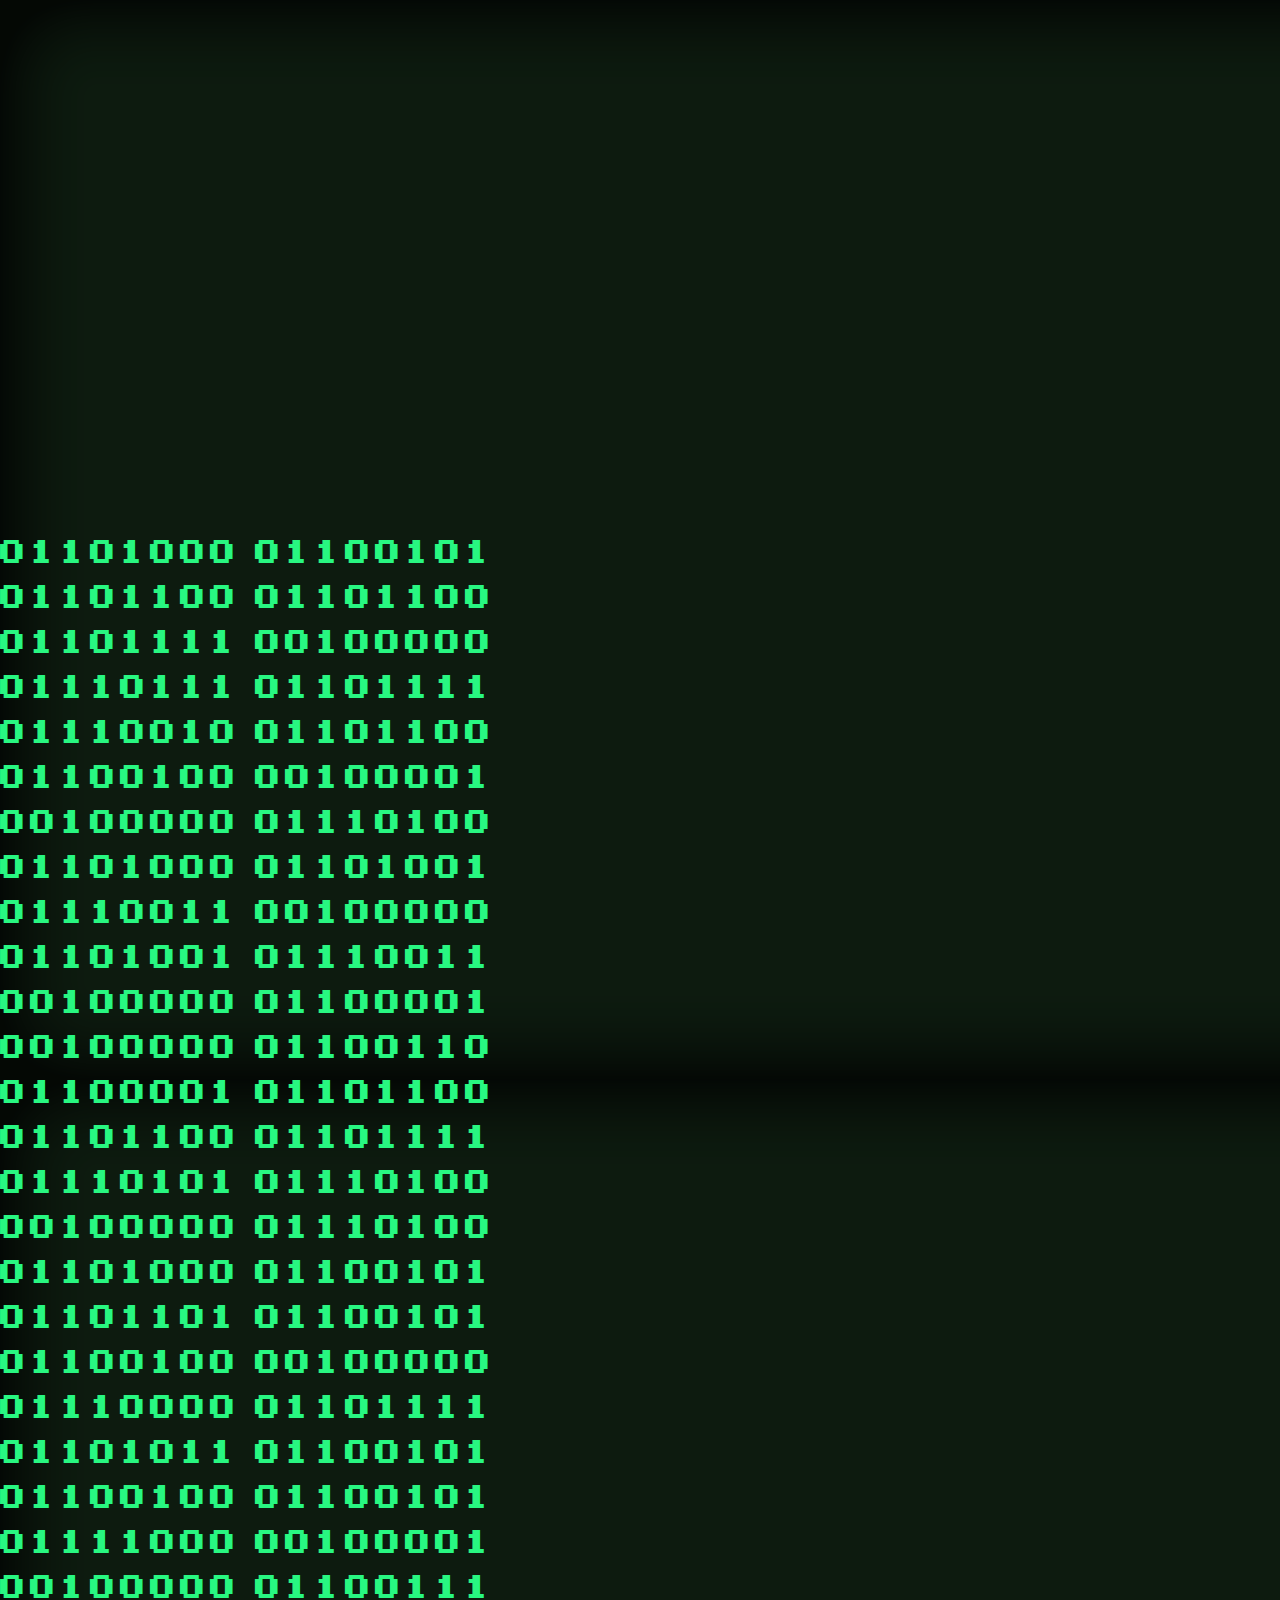
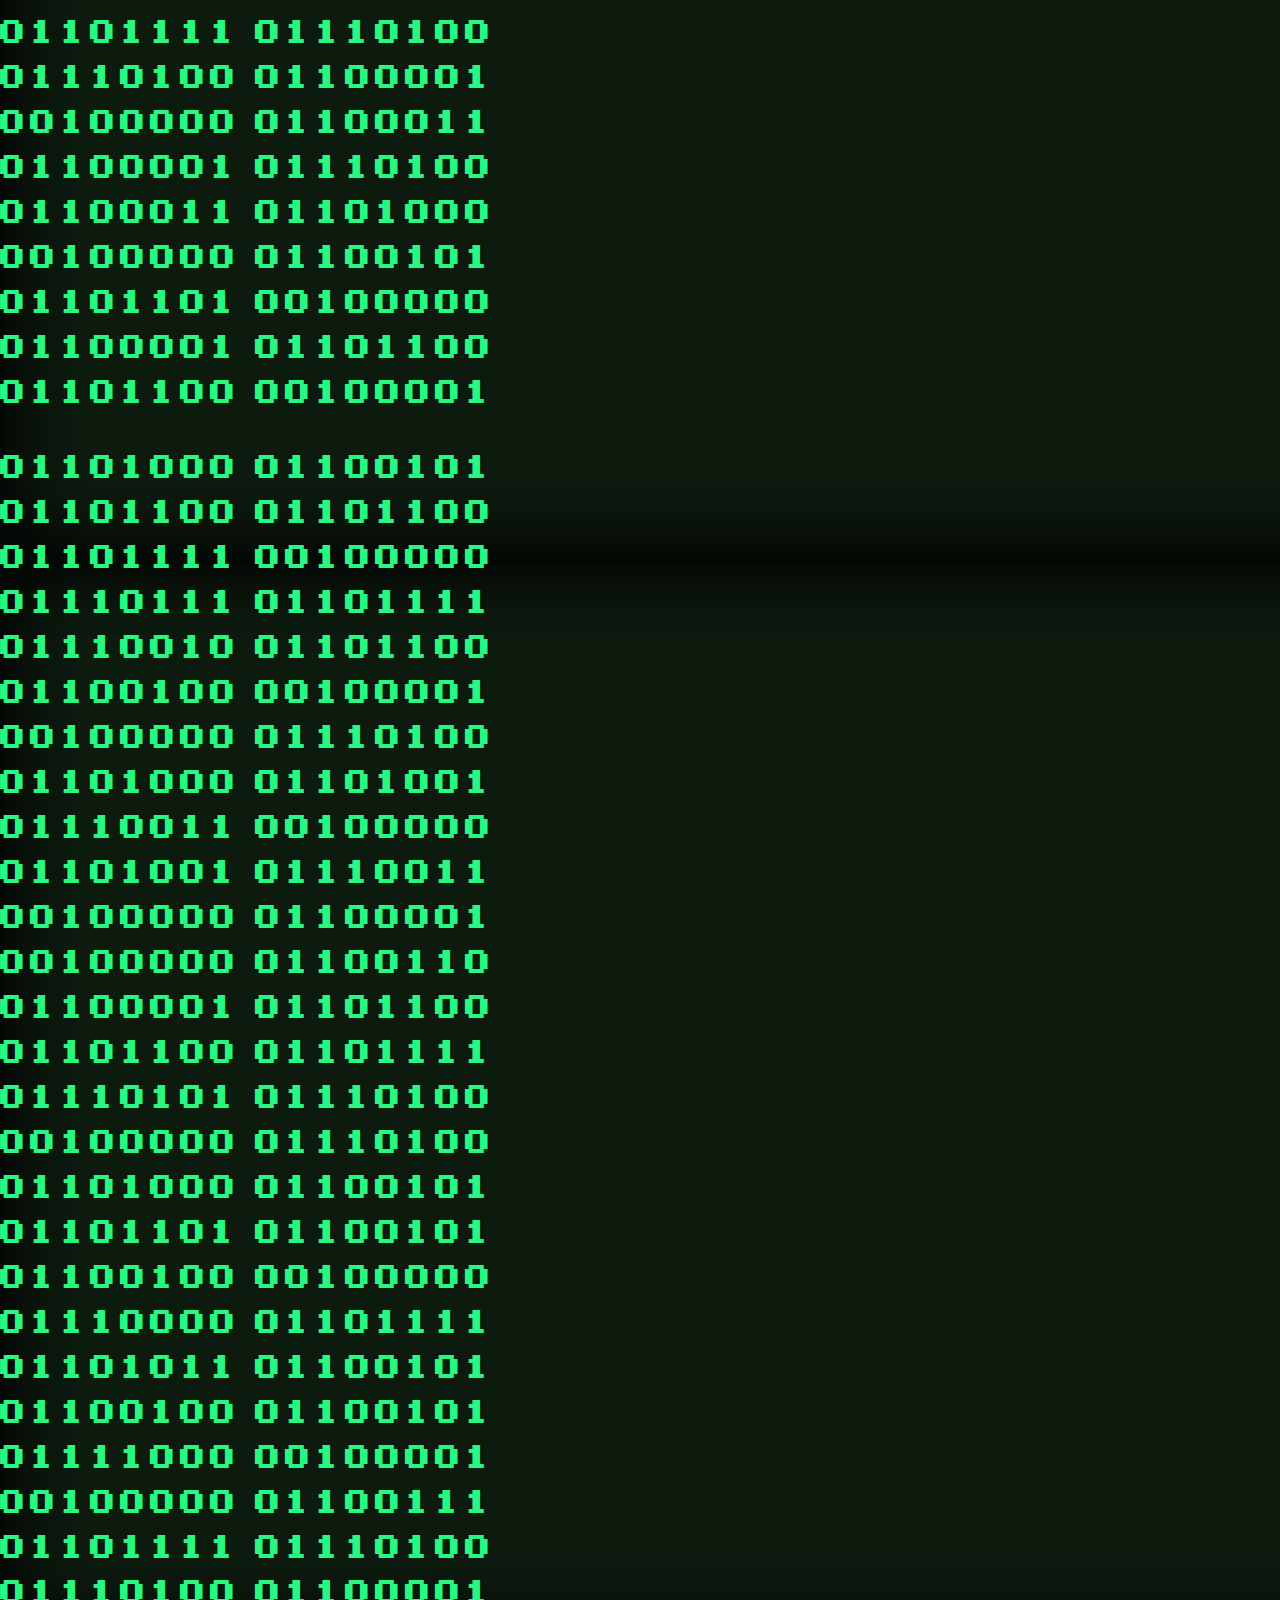
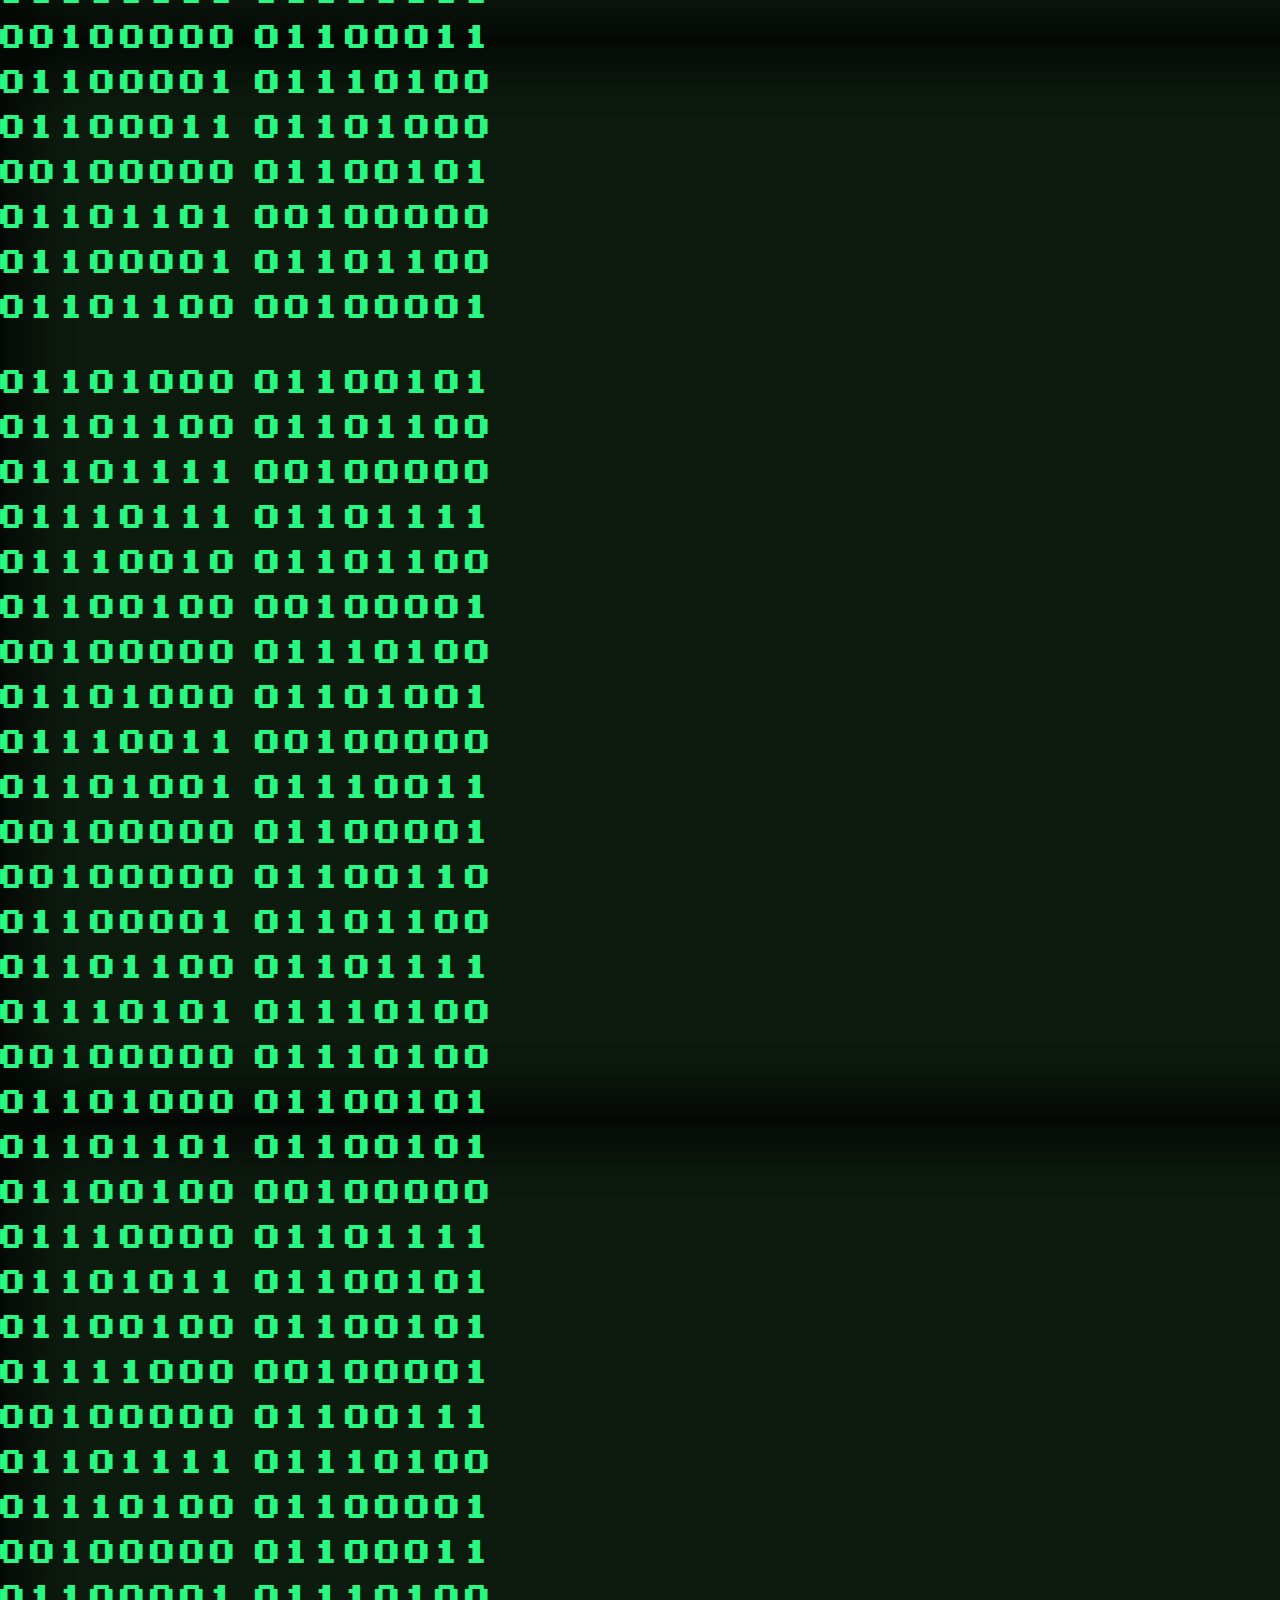
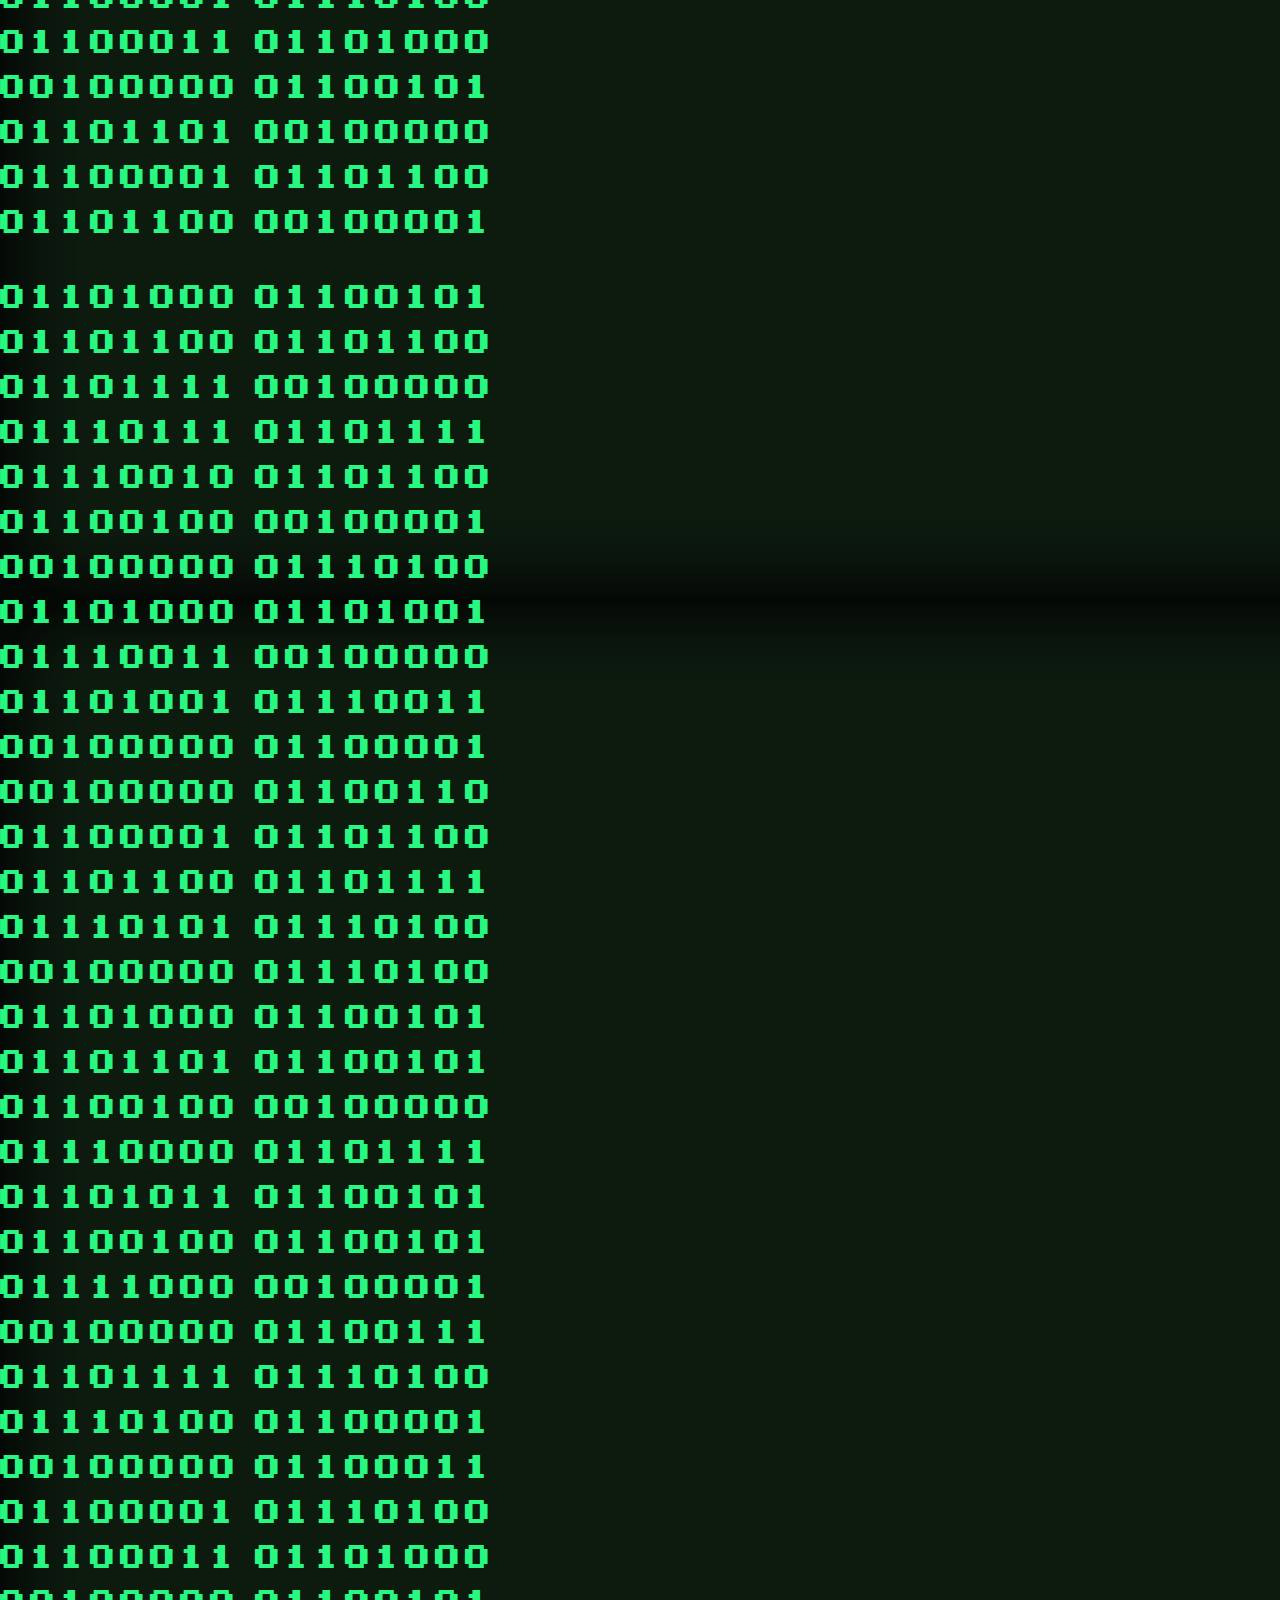
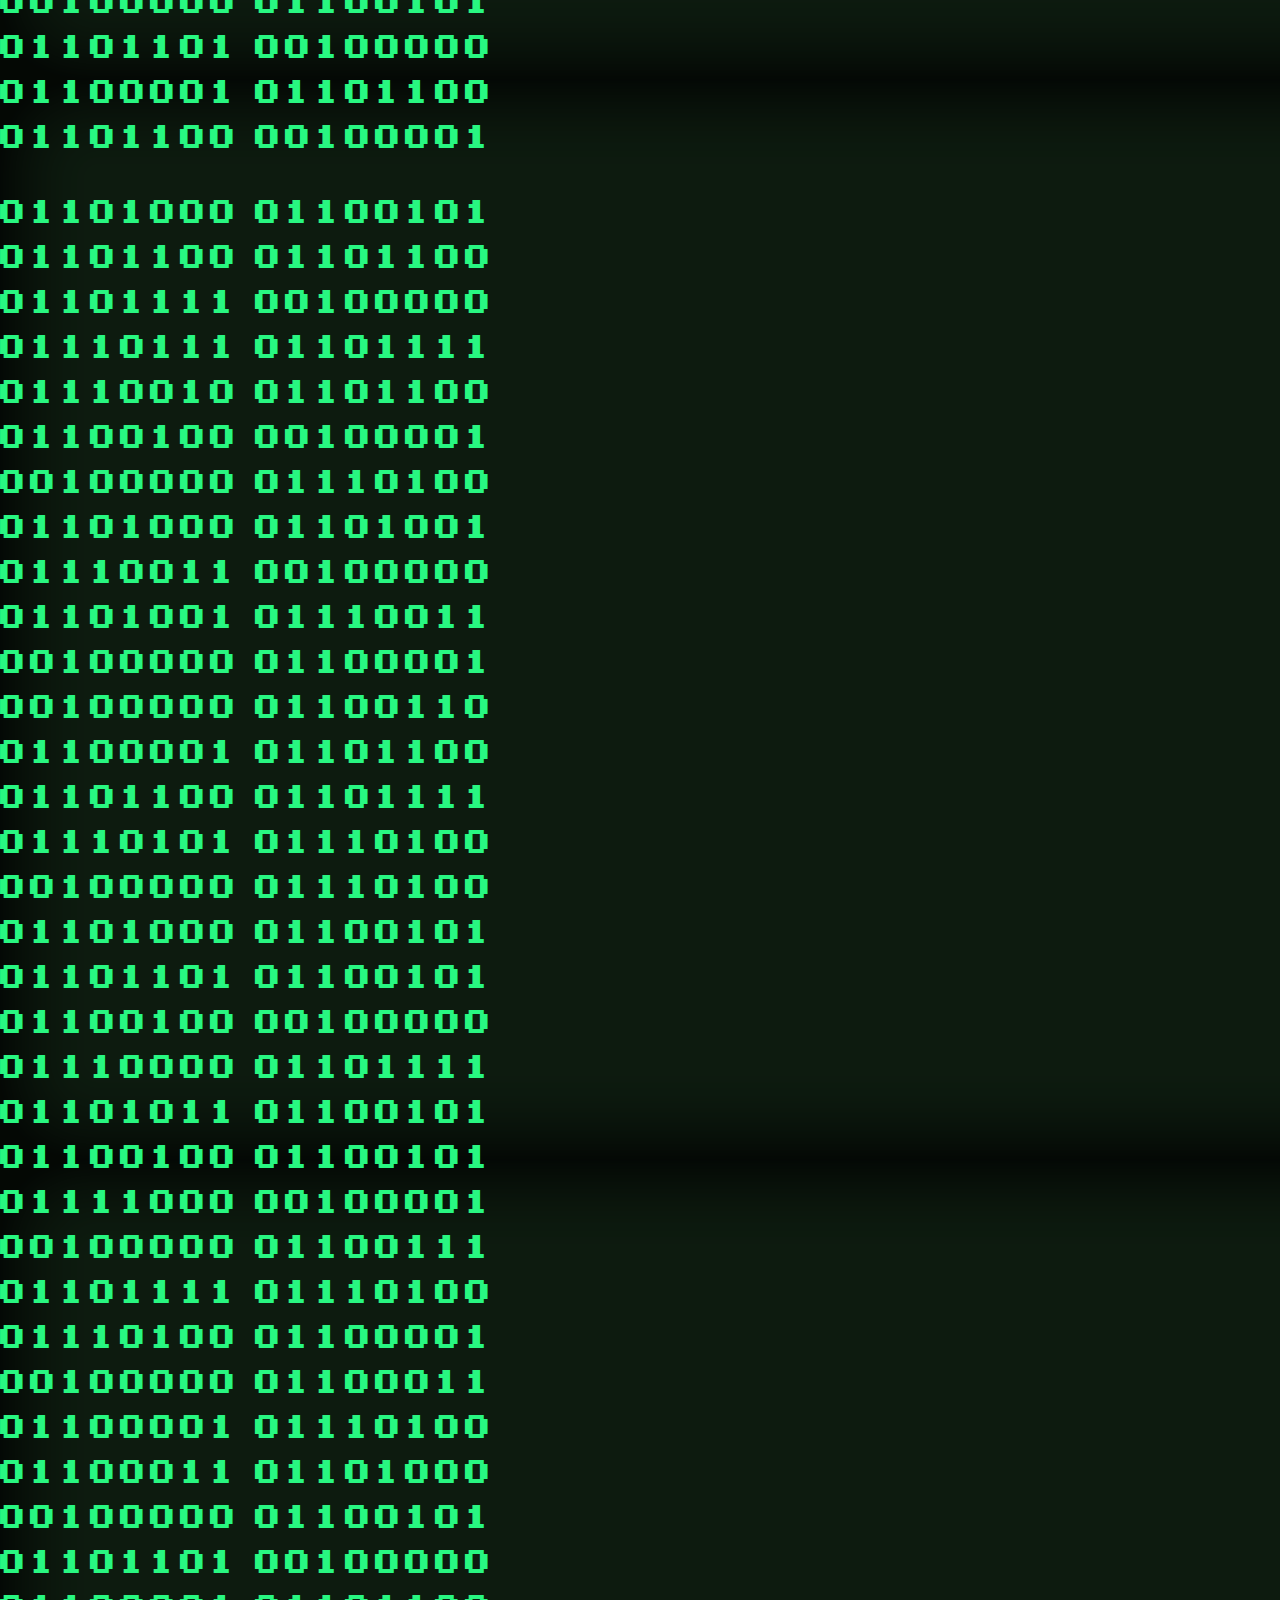
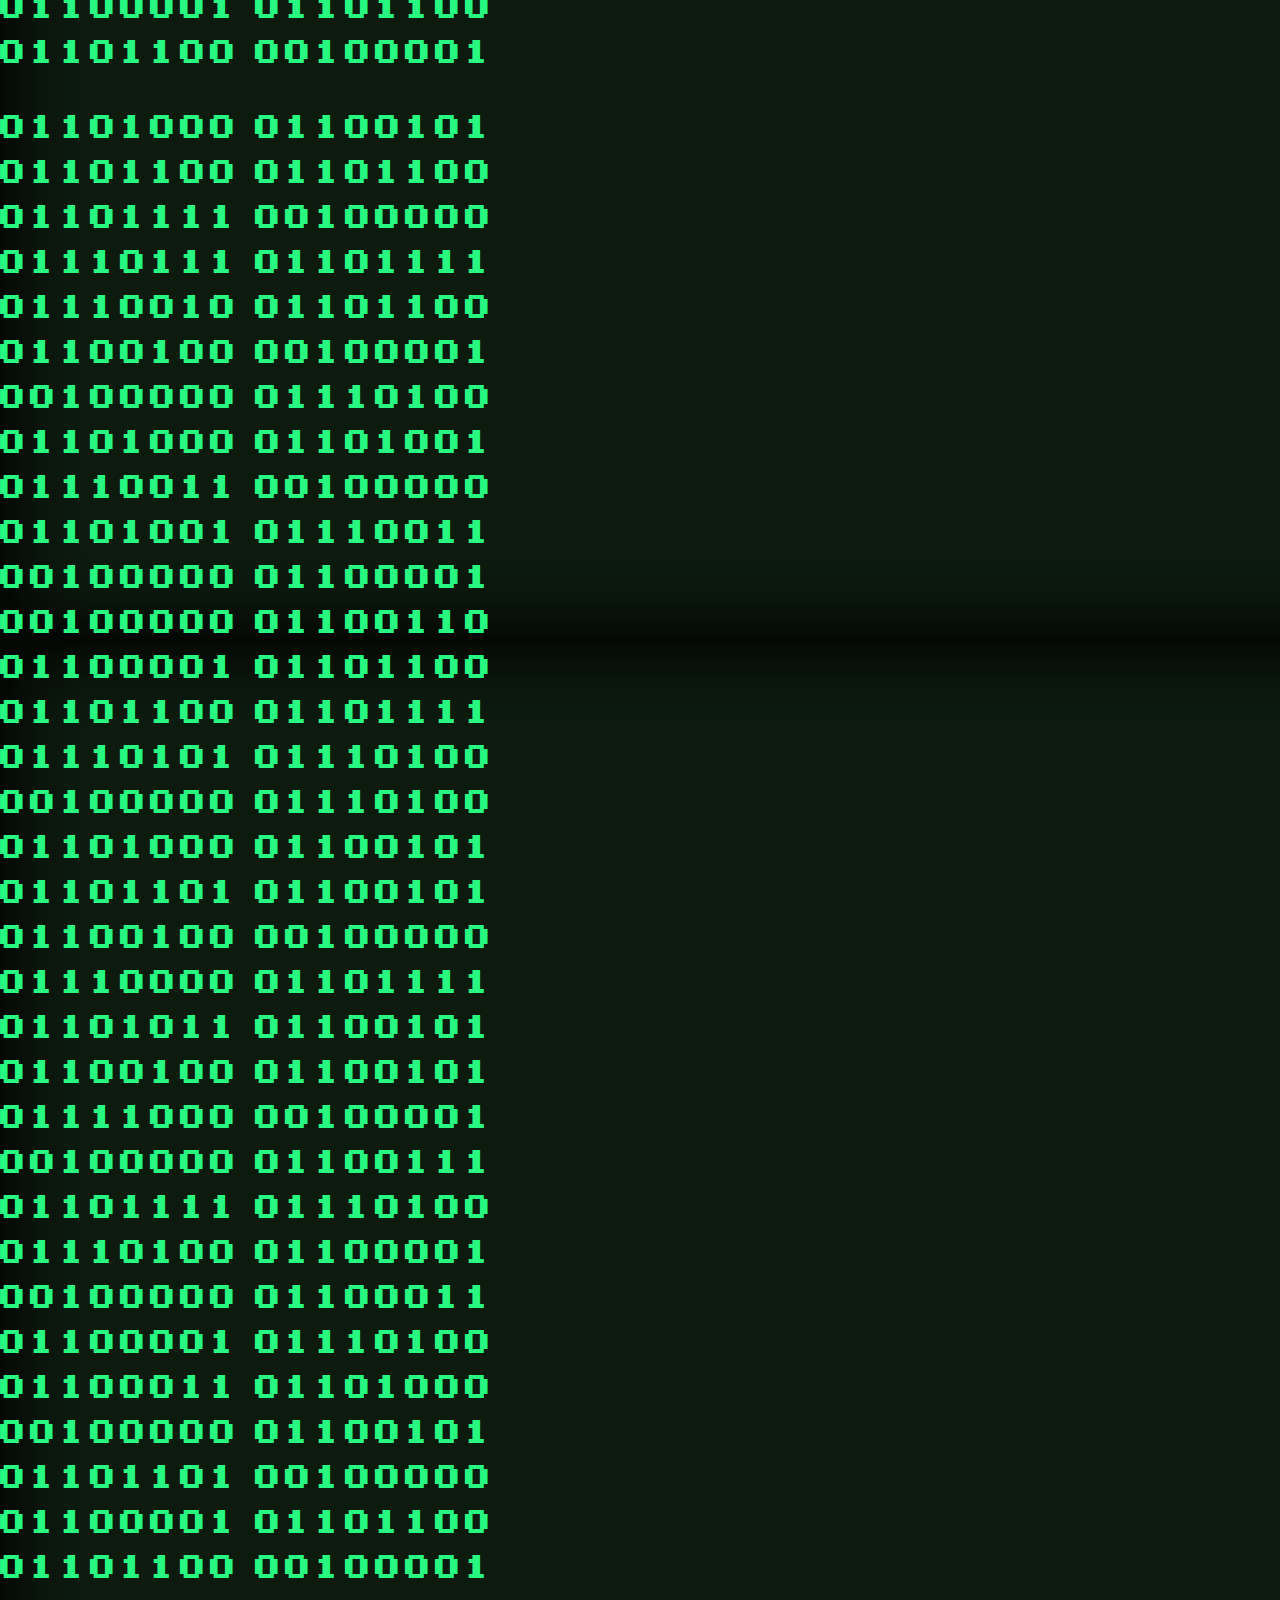
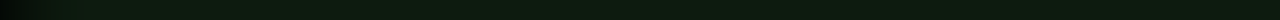
==== index.html @ 13da3a1f "fixed card transition" ====
<!DOCTYPE html>
<html>

<head>
  <meta charset="utf-8">
  <meta name="viewport" content="width=device-width, initial-scale=1">
  <title>Pokèdex</title>
  <link href="https://fonts.googleapis.com/icon?family=Material+Icons" rel="stylesheet">
  <link type="text/css" rel="stylesheet" href="css/materialize.css">
  <link type="text/css" rel="stylesheet" href="css/main.css">
</head>

  <body class="flow-text">
    <div class="hide" id="menuScreen">
      <nav>
        <div class="nav-wrapper red">
          <a href="#" class="brand-logo">Danerys's Pokedex</a>
          <ul id="nav-mobile" class="right hide-on-med-and-down">
            <li><a href="#">Team</a></li>
            <li><a href="#">Pokemon</a></li>
            <li><a href="#">Items</a></li>
          </ul>
        </div>
      </nav>
      <div class="row">
        <div class="col s12 m3 offset-m3">
          <div class="card scale-transition" id="pokemonCard">
            <div class="card-image">
                <img id="pokemonPic1" src="">
              </div>
            <div class="card-content">
              <p id="cardTitle1"></p>
            </div>
            <div class="card-tabs">
              <ul class="tabs tabs-fixed-width">
                <li class="tab"><a class="active" href="#statsTab1">Stats</a></li>
                <li class="tab"><a href="#abilitiesTab1">Abilities</a></li>
                <li class="tab"><a href="#miscTab1">Misc</a></li>
              </ul>
            </div>
            <div class="card-content grey lighten-4">
              <div id="statsTab1">
                <ul class="collection" id="statsList1">

                </ul>
              </div>
              <div id="abilitiesTab1">
                <ul class="collection" id="abilitiesList1">

                </ul>
              </div>
              <div id="miscTab1">
                <ul class="collection" id="miscList1">

                </ul>
              </div>
            </div>
          </div>
        </div>
        <div class="col s12 m3">
            <div class="card">
                <ul class="collection" id="sidebarPokemon">
                    <li class="collection-item avatar">
                      <img src="" alt="" class="" id="thumbPic1">
                      <p id="smallName1">First Line</p>
                      <a href="#!" class="secondary-content" id="selector1"><i class="small material-icons">autorenew</i></a>
                    </li>
                    <li class="collection-item avatar">
                      <img src="" alt="" class="" id="thumbPic2">
                      <p id="smallName2">First Line</p>
                      <a href="#!" class="secondary-content" id="selector2"><i class="small material-icons">autorenew</i></a>
                    </li>
                    <li class="collection-item avatar">
                      <img src="" alt="" class="" id="thumbPic3">
                      <p id="smallName3">First Line</p>
                      <a href="#!" class="secondary-content" id="selector3"><i class="small material-icons">autorenew</i></a>
                    </li>
                  </ul>
                </div>
              </div>
            </div>
          </div>
      </div>
      </div>

    <div id='systemMessage'>
      <p id='bootHeader'>POKEDEX K V0.0.0.1</p>
      <p id='bootBody'>COPYRIGHT 2018 DRUCO
        <br> LOADER V0.1
        <br> EXEC VERSION 22.22
        <br> 64k RAM SYSTEM
        <br> 38911 BYTES FREE
        <br> 3 POKEMON FOUND
        <br> LOAD ROM 1:
        <button class='btn disabled black-text' id='kantoButton'>KANTO.ISO</button>
        <button class="btn disabled">JOHTO.ISO</button>
      </p>
      <div class="progress pcGreen scale-transition" id="loadingBar">
          <div class="indeterminate"></div>
      </div>
    </div>
    <div id="bootScroll">
      <p class='bootText'>01101000 01100101 01101100 01101100 01101111 00100000 01110111 01101111 01110010 01101100 01100100 00100001
        00100000 01110100 01101000 01101001 01110011 00100000 01101001 01110011 00100000 01100001 00100000 01100110
        01100001 01101100 01101100 01101111 01110101 01110100 00100000 01110100 01101000 01100101 01101101 01100101
        01100100 00100000 01110000 01101111 01101011 01100101 01100100 01100101 01111000 00100001 00100000 01100111
        01101111 01110100 01110100 01100001 00100000 01100011 01100001 01110100 01100011 01101000 00100000 01100101
        01101101 00100000 01100001 01101100 01101100 00100001 </p>
      <p class='bootText'>01101000 01100101 01101100 01101100 01101111 00100000 01110111 01101111 01110010 01101100 01100100 00100001
        00100000 01110100 01101000 01101001 01110011 00100000 01101001 01110011 00100000 01100001 00100000 01100110
        01100001 01101100 01101100 01101111 01110101 01110100 00100000 01110100 01101000 01100101 01101101 01100101
        01100100 00100000 01110000 01101111 01101011 01100101 01100100 01100101 01111000 00100001 00100000 01100111
        01101111 01110100 01110100 01100001 00100000 01100011 01100001 01110100 01100011 01101000 00100000 01100101
        01101101 00100000 01100001 01101100 01101100 00100001 </p>
      <p class='bootText'>01101000 01100101 01101100 01101100 01101111 00100000 01110111 01101111 01110010 01101100 01100100 00100001
        00100000 01110100 01101000 01101001 01110011 00100000 01101001 01110011 00100000 01100001 00100000 01100110
        01100001 01101100 01101100 01101111 01110101 01110100 00100000 01110100 01101000 01100101 01101101 01100101
        01100100 00100000 01110000 01101111 01101011 01100101 01100100 01100101 01111000 00100001 00100000 01100111
        01101111 01110100 01110100 01100001 00100000 01100011 01100001 01110100 01100011 01101000 00100000 01100101
        01101101 00100000 01100001 01101100 01101100 00100001 </p>
      <p class='bootText'>01101000 01100101 01101100 01101100 01101111 00100000 01110111 01101111 01110010 01101100 01100100 00100001
        00100000 01110100 01101000 01101001 01110011 00100000 01101001 01110011 00100000 01100001 00100000 01100110
        01100001 01101100 01101100 01101111 01110101 01110100 00100000 01110100 01101000 01100101 01101101 01100101
        01100100 00100000 01110000 01101111 01101011 01100101 01100100 01100101 01111000 00100001 00100000 01100111
        01101111 01110100 01110100 01100001 00100000 01100011 01100001 01110100 01100011 01101000 00100000 01100101
        01101101 00100000 01100001 01101100 01101100 00100001 </p>
      <p class='bootText'>01101000 01100101 01101100 01101100 01101111 00100000 01110111 01101111 01110010 01101100 01100100 00100001
        00100000 01110100 01101000 01101001 01110011 00100000 01101001 01110011 00100000 01100001 00100000 01100110
        01100001 01101100 01101100 01101111 01110101 01110100 00100000 01110100 01101000 01100101 01101101 01100101
        01100100 00100000 01110000 01101111 01101011 01100101 01100100 01100101 01111000 00100001 00100000 01100111
        01101111 01110100 01110100 01100001 00100000 01100011 01100001 01110100 01100011 01101000 00100000 01100101
        01101101 00100000 01100001 01101100 01101100 00100001 </p>
      <p class='bootText'>01101000 01100101 01101100 01101100 01101111 00100000 01110111 01101111 01110010 01101100 01100100 00100001
        00100000 01110100 01101000 01101001 01110011 00100000 01101001 01110011 00100000 01100001 00100000 01100110
        01100001 01101100 01101100 01101111 01110101 01110100 00100000 01110100 01101000 01100101 01101101 01100101
        01100100 00100000 01110000 01101111 01101011 01100101 01100100 01100101 01111000 00100001 00100000 01100111
        01101111 01110100 01110100 01100001 00100000 01100011 01100001 01110100 01100011 01101000 00100000 01100101
        01101101 00100000 01100001 01101100 01101100 00100001 </p>
    </div>

    <script src="https://cdnjs.cloudflare.com/ajax/libs/popper.js/1.12.9/umd/popper.min.js" integrity="sha384-ApNbgh9B+Y1QKtv3Rn7W3mgPxhU9K/ScQsAP7hUibX39j7fakFPskvXusvfa0b4Q"
      crossorigin="anonymous"></script>
    <script src="https://cdnjs.cloudflare.com/ajax/libs/materialize/1.0.0-beta/js/materialize.min.js"></script>
    <script type="text/javascript" src="https://code.jquery.com/jquery-3.2.1.min.js"></script>
    <script src="js/main.js" type="text/javascript"></script>
  </body>

</html>
---- css/main.css ----
@font-face {
  font-family: 'early_gameboyregular';
  src: url("/fonts/early_gameboy/early_gameboy-webfont.woff2") format("woff2"), url("/fonts/early_gameboy/early_gameboy-webfont.woff") format("woff");
  font-weight: normal;
  font-style: normal; }
@keyframes bootText {
  0% {
    bottom: -1500px; }
  100% {
    bottom: 7000px;
    display: none; } }
@keyframes fadeIn {
  0% {
    opacity: 0; }
  10% {
    opacity: 0.2; }
  20% {
    opacity: 0.4; }
  30% {
    opacity: 0.6; }
  40% {
    opacity: 0.8; }
  50% {
    opacity: 0.9; }
  60% {
    opacity: 1; }
  70% {
    opacity: 0; }
  80% {
    opacity: 1; }
  90% {
    opacity: 0; }
  100% {
    opacity: 1; } }
body {
  font-size: 2rem;
  font-family: 'early_gameboyregular';
  background-image: url("/images/background.png"); }

.progress .indeterminate {
  background-color: #303030; }

.pcGreen {
  color: #28F781;
  background-color: #28F781; }

#cardTitle1 #cardTitle2 #cardTitle3 {
  font-size: 1.5rem; }

nav .brand-logo {
  left: 10px; }

nav ul a {
  font-size: 2rem; }

li p {
  color: #000; }

#systemMessage {
  text-align: center;
  animation: 1s fadeIn;
  animation-fill-mode: forwards;
  animation-delay: 3s;
  opacity: 0;
  width: 50%;
  margin: 0 auto;
  font-size: 30px;
  color: #28F781; }

#bootBody {
  text-align: left; }

.btn {
  background-color: #28F781;
  margin: 0 10px; }

#bootScroll {
  animation: 3s bootText;
  animation-fill-mode: forwards;
  animation-timing-function: linear;
  position: relative;
  width: 50%;
  font-size: 30px;
  color: #28F781; }

/* centered columns styles */
.row-centered {
  text-align: center; }

.col-centered {
  display: inline-block;
  float: none;
  /* reset the text-align */
  text-align: left;
  /* inline-block space fix */
  margin-right: -4px; }

/*# sourceMappingURL=main.css.map */
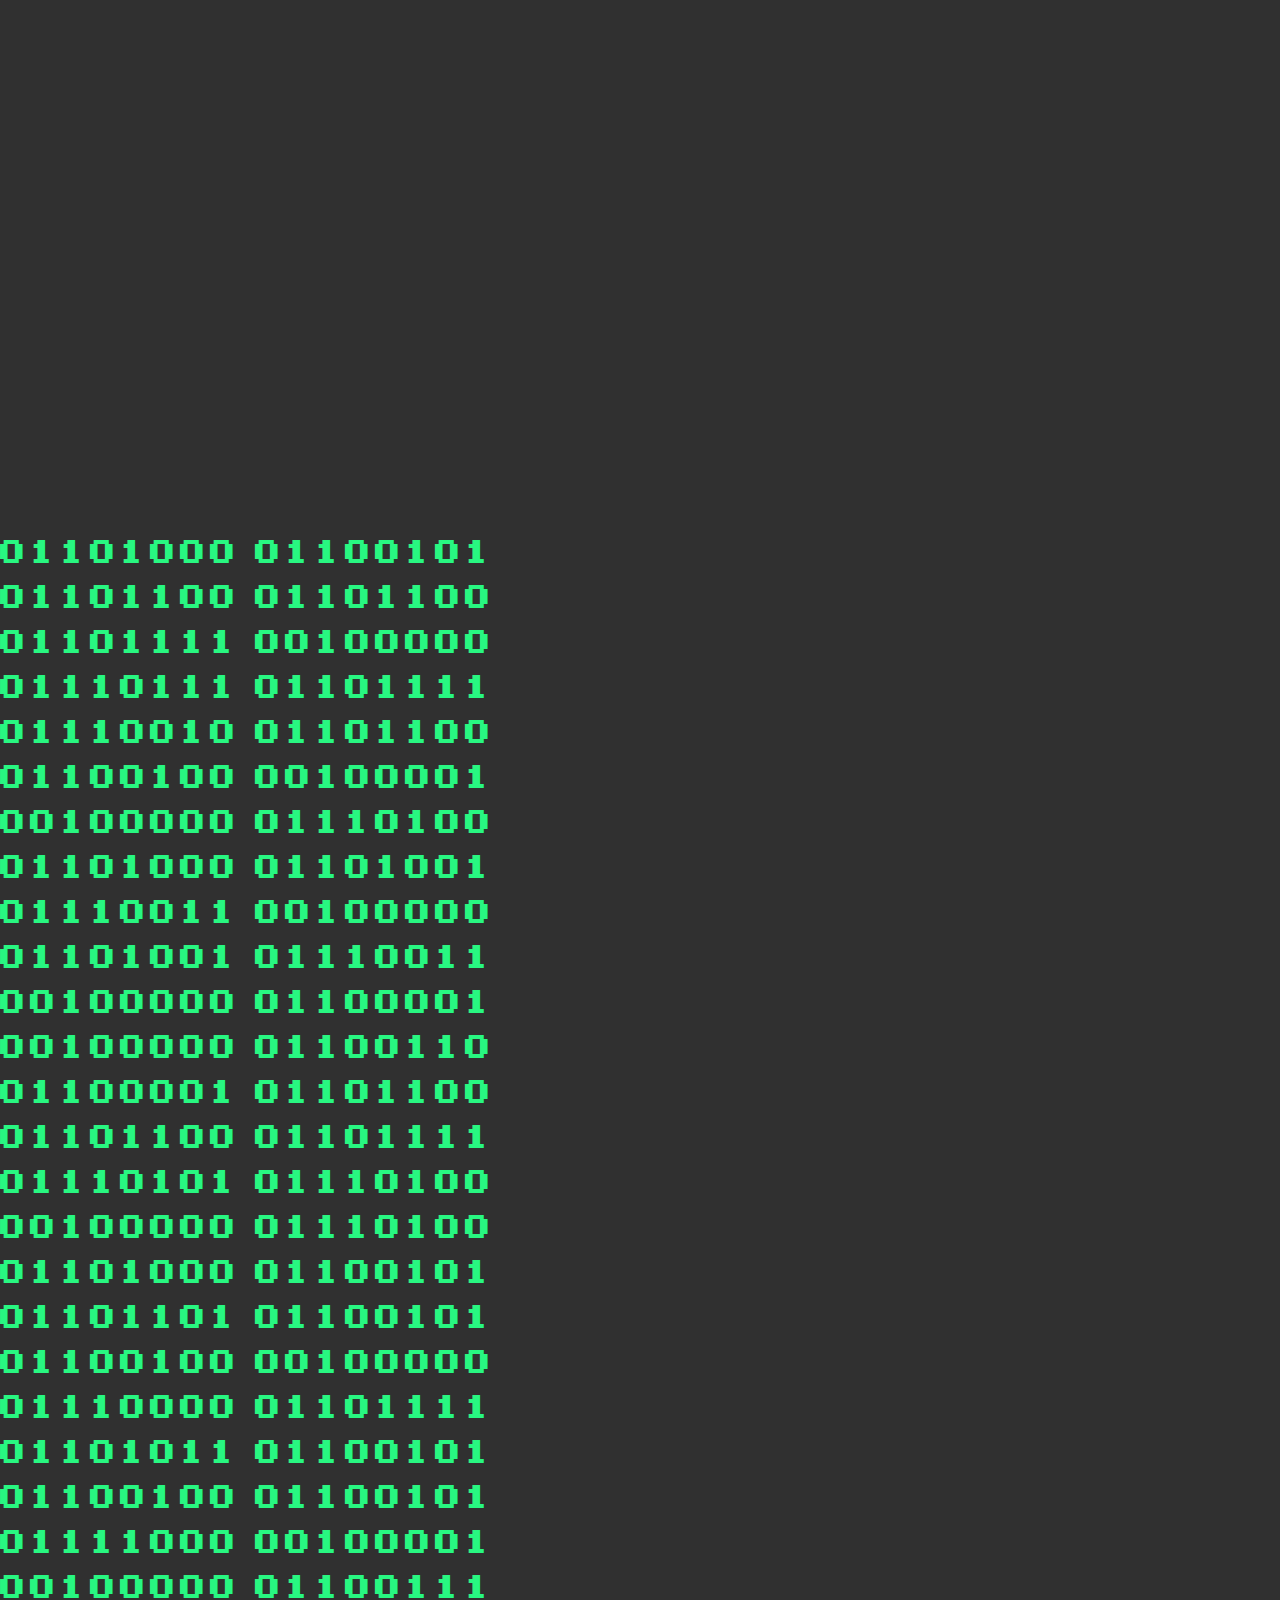
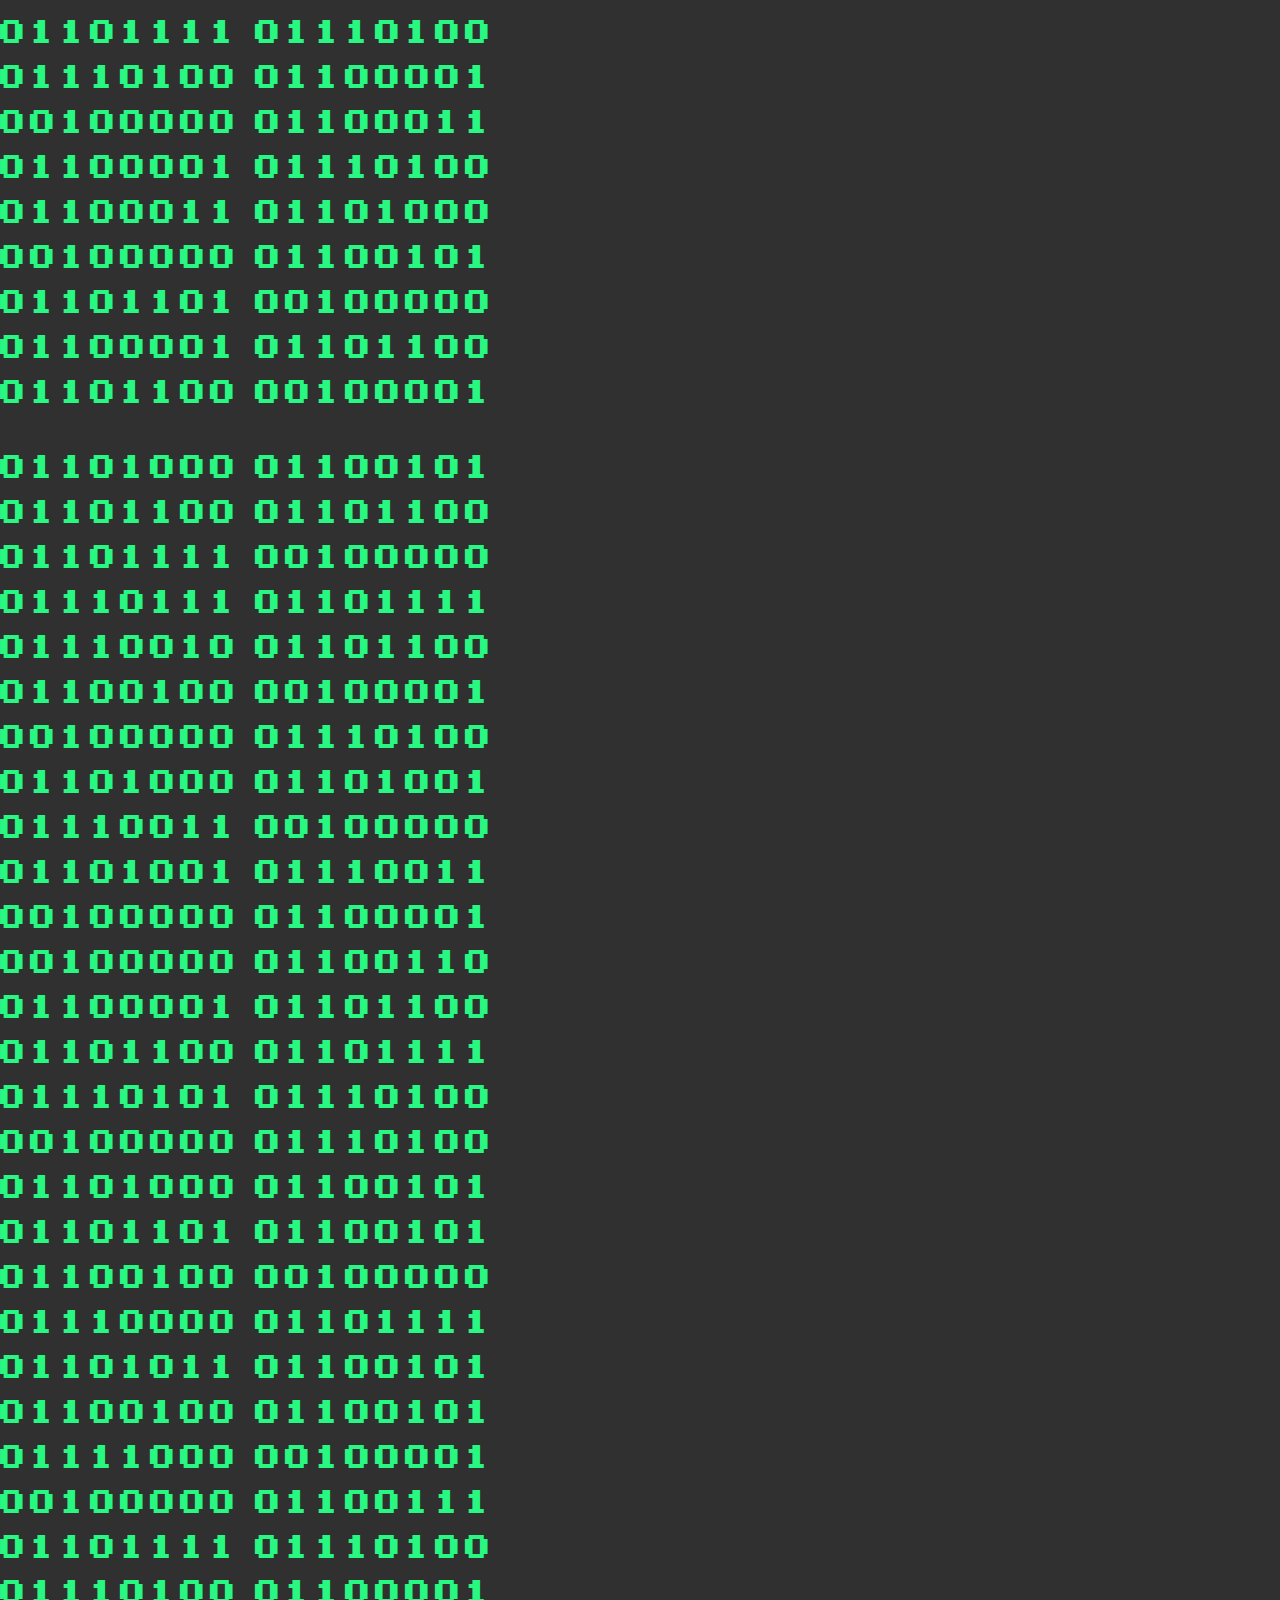
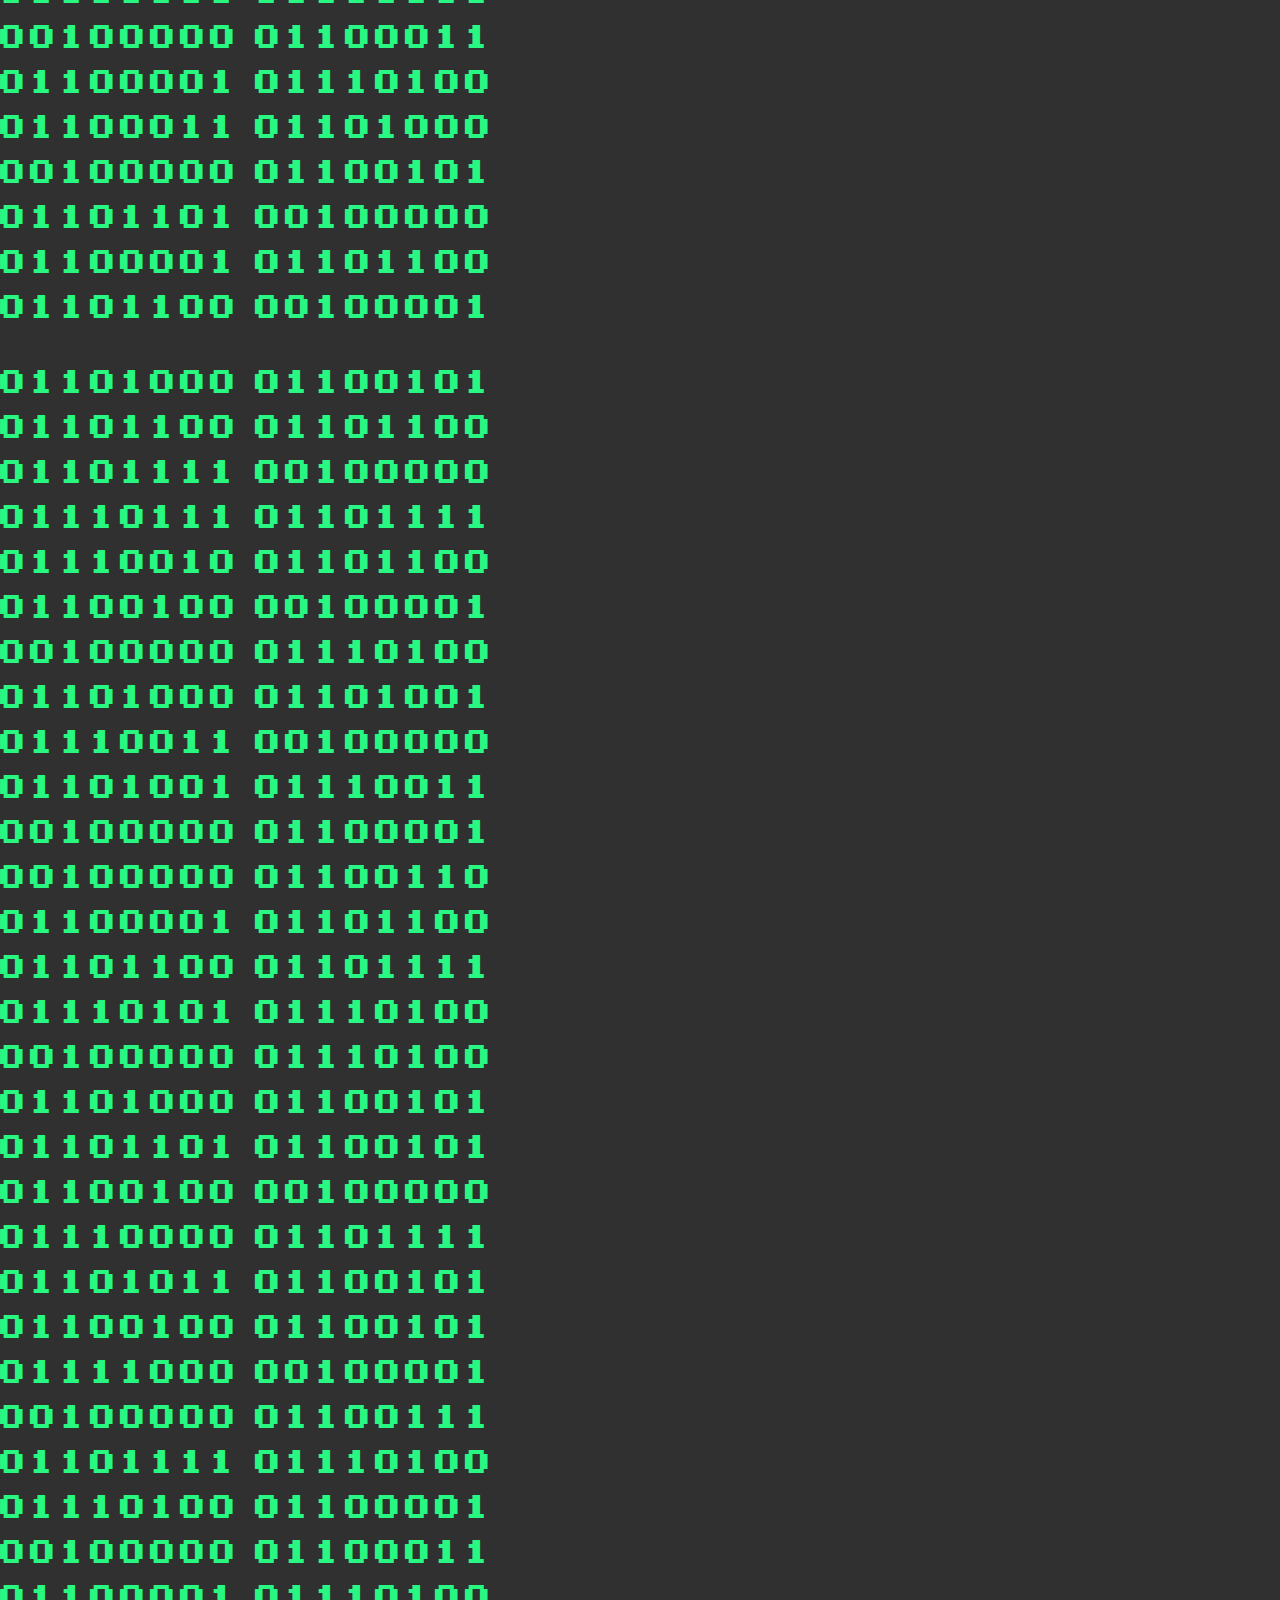
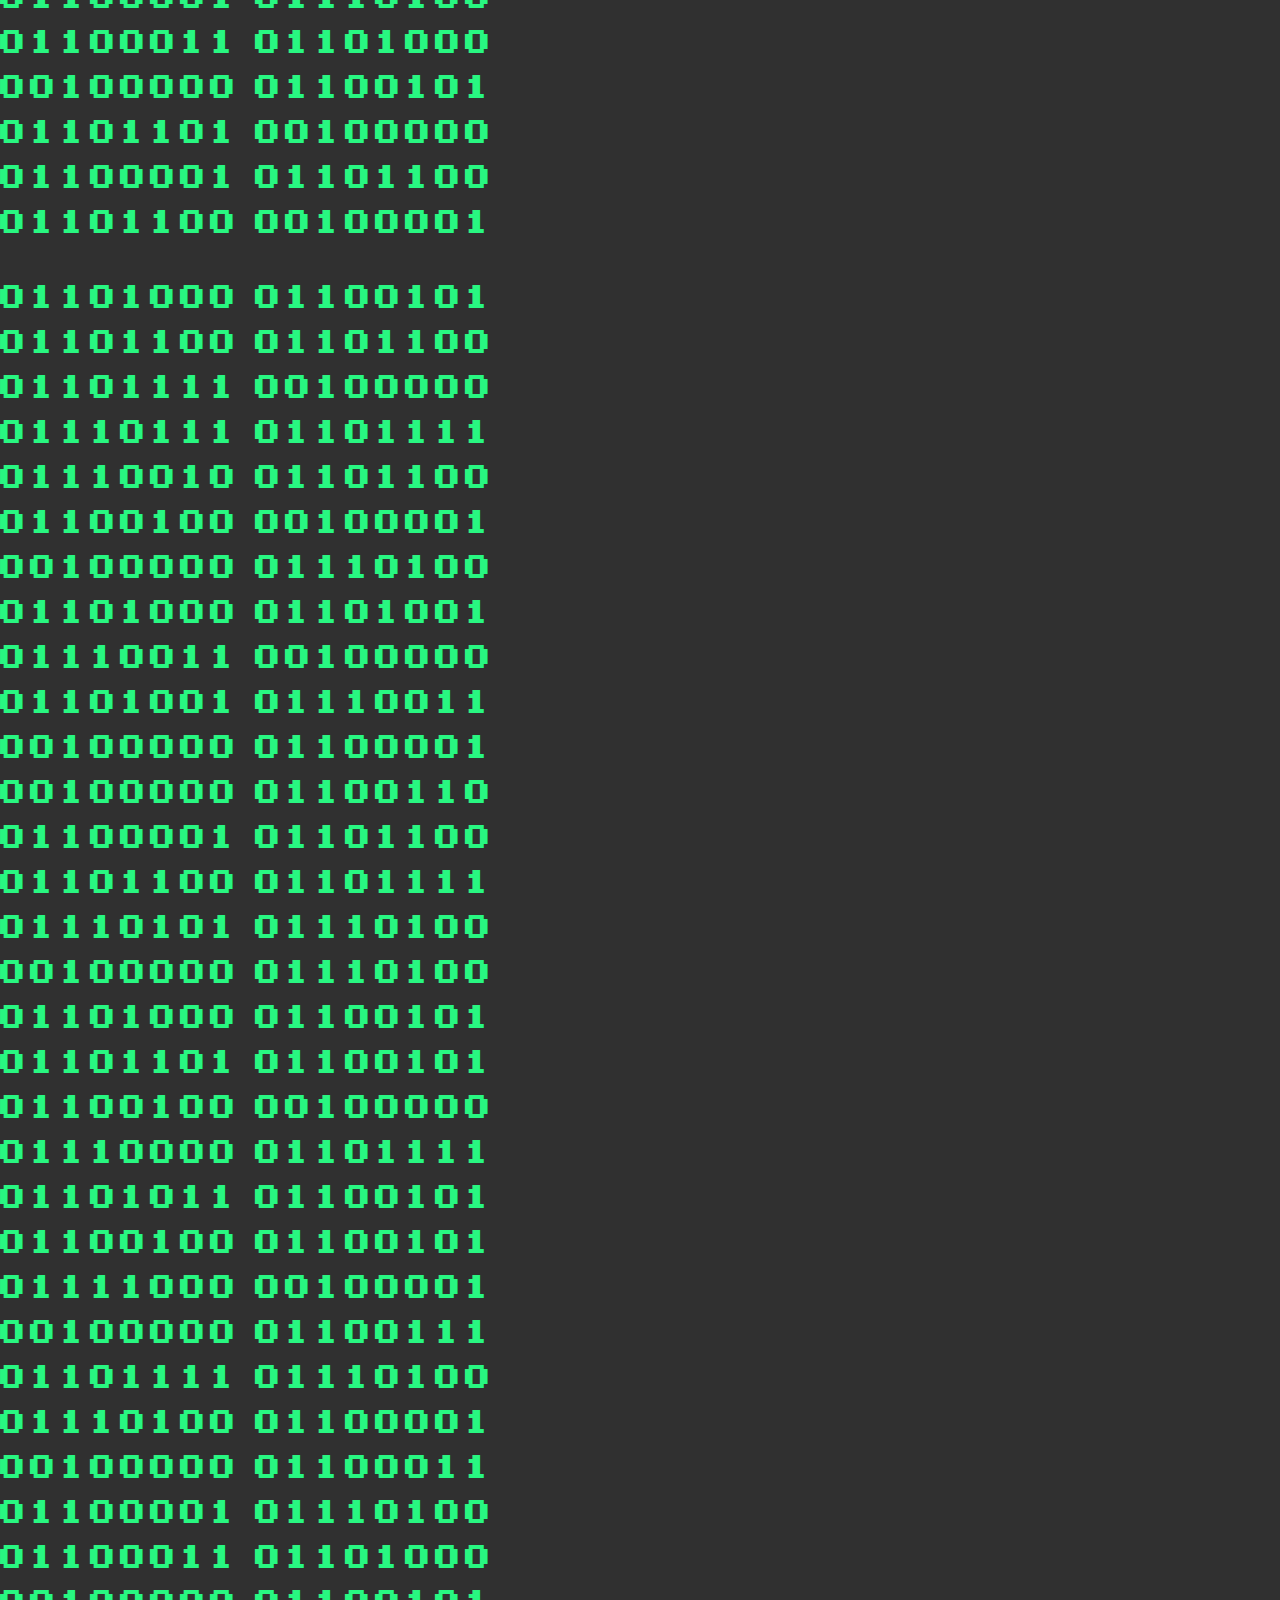
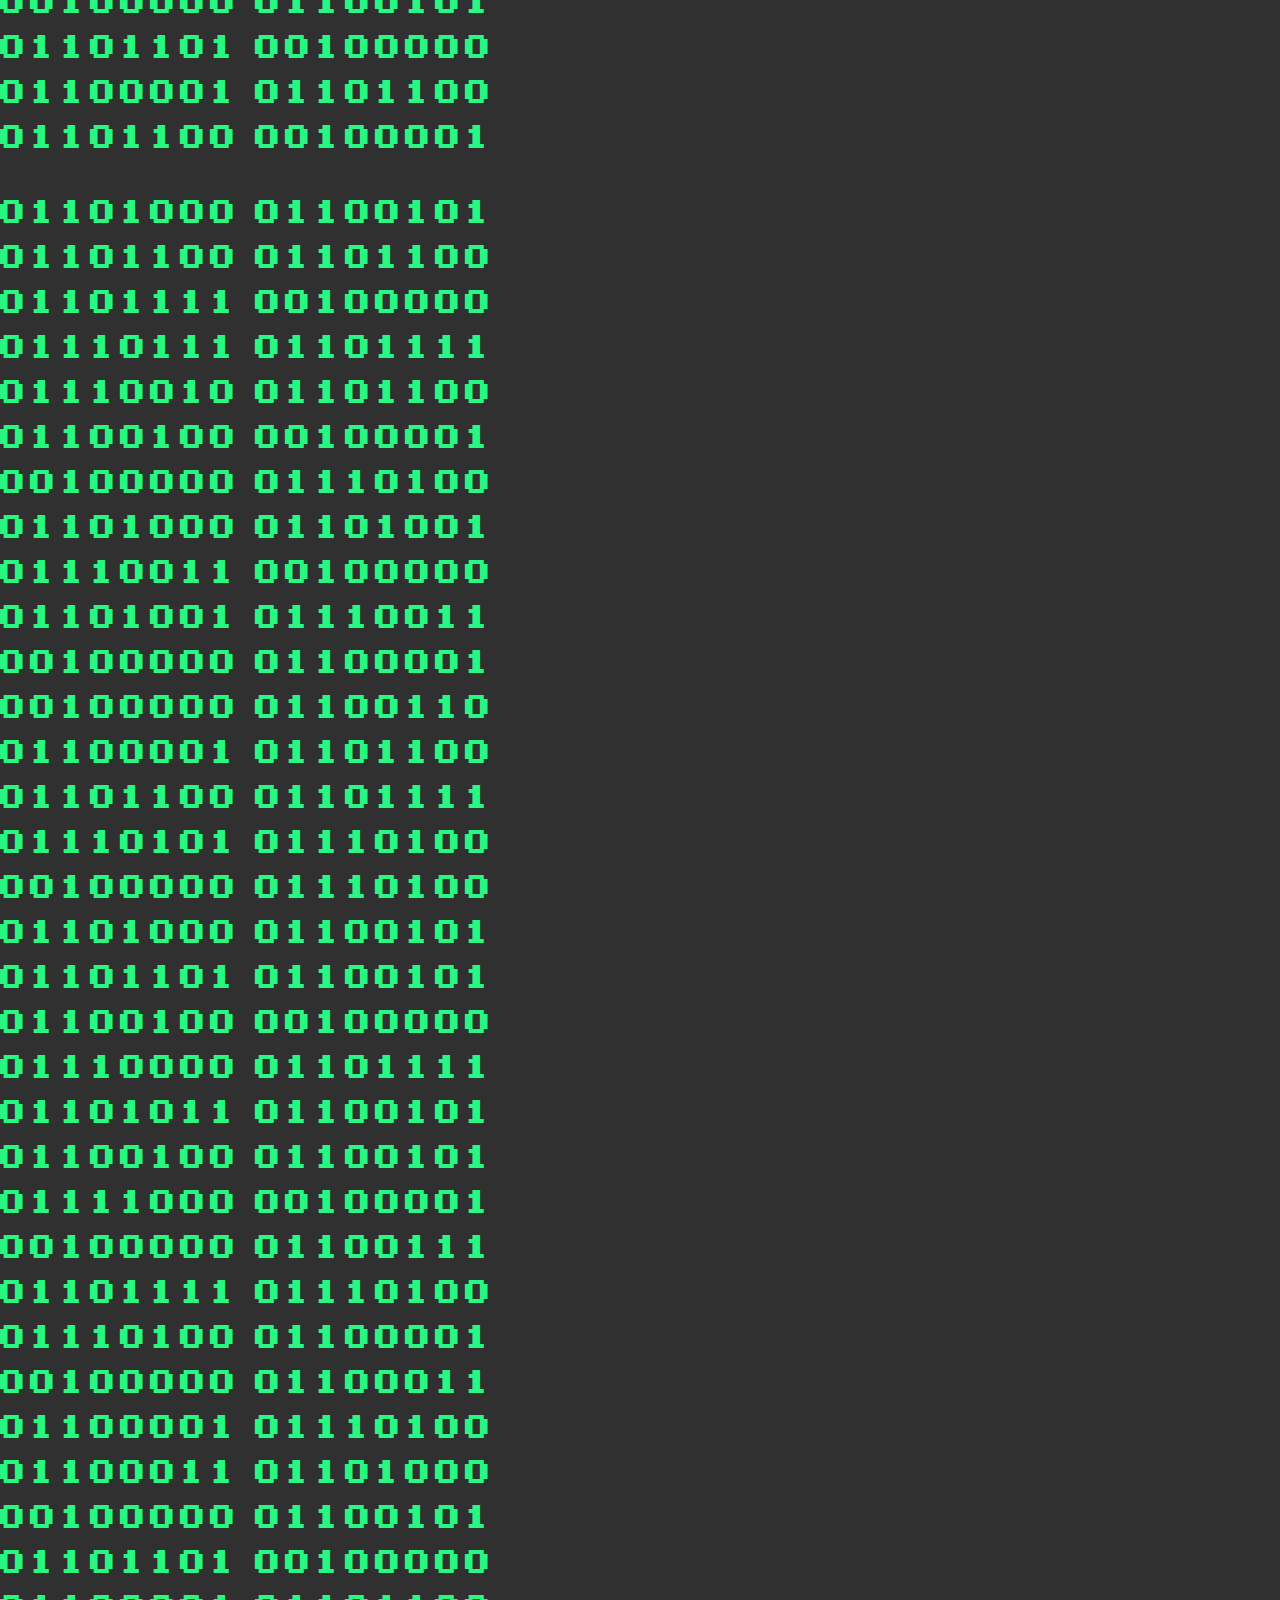
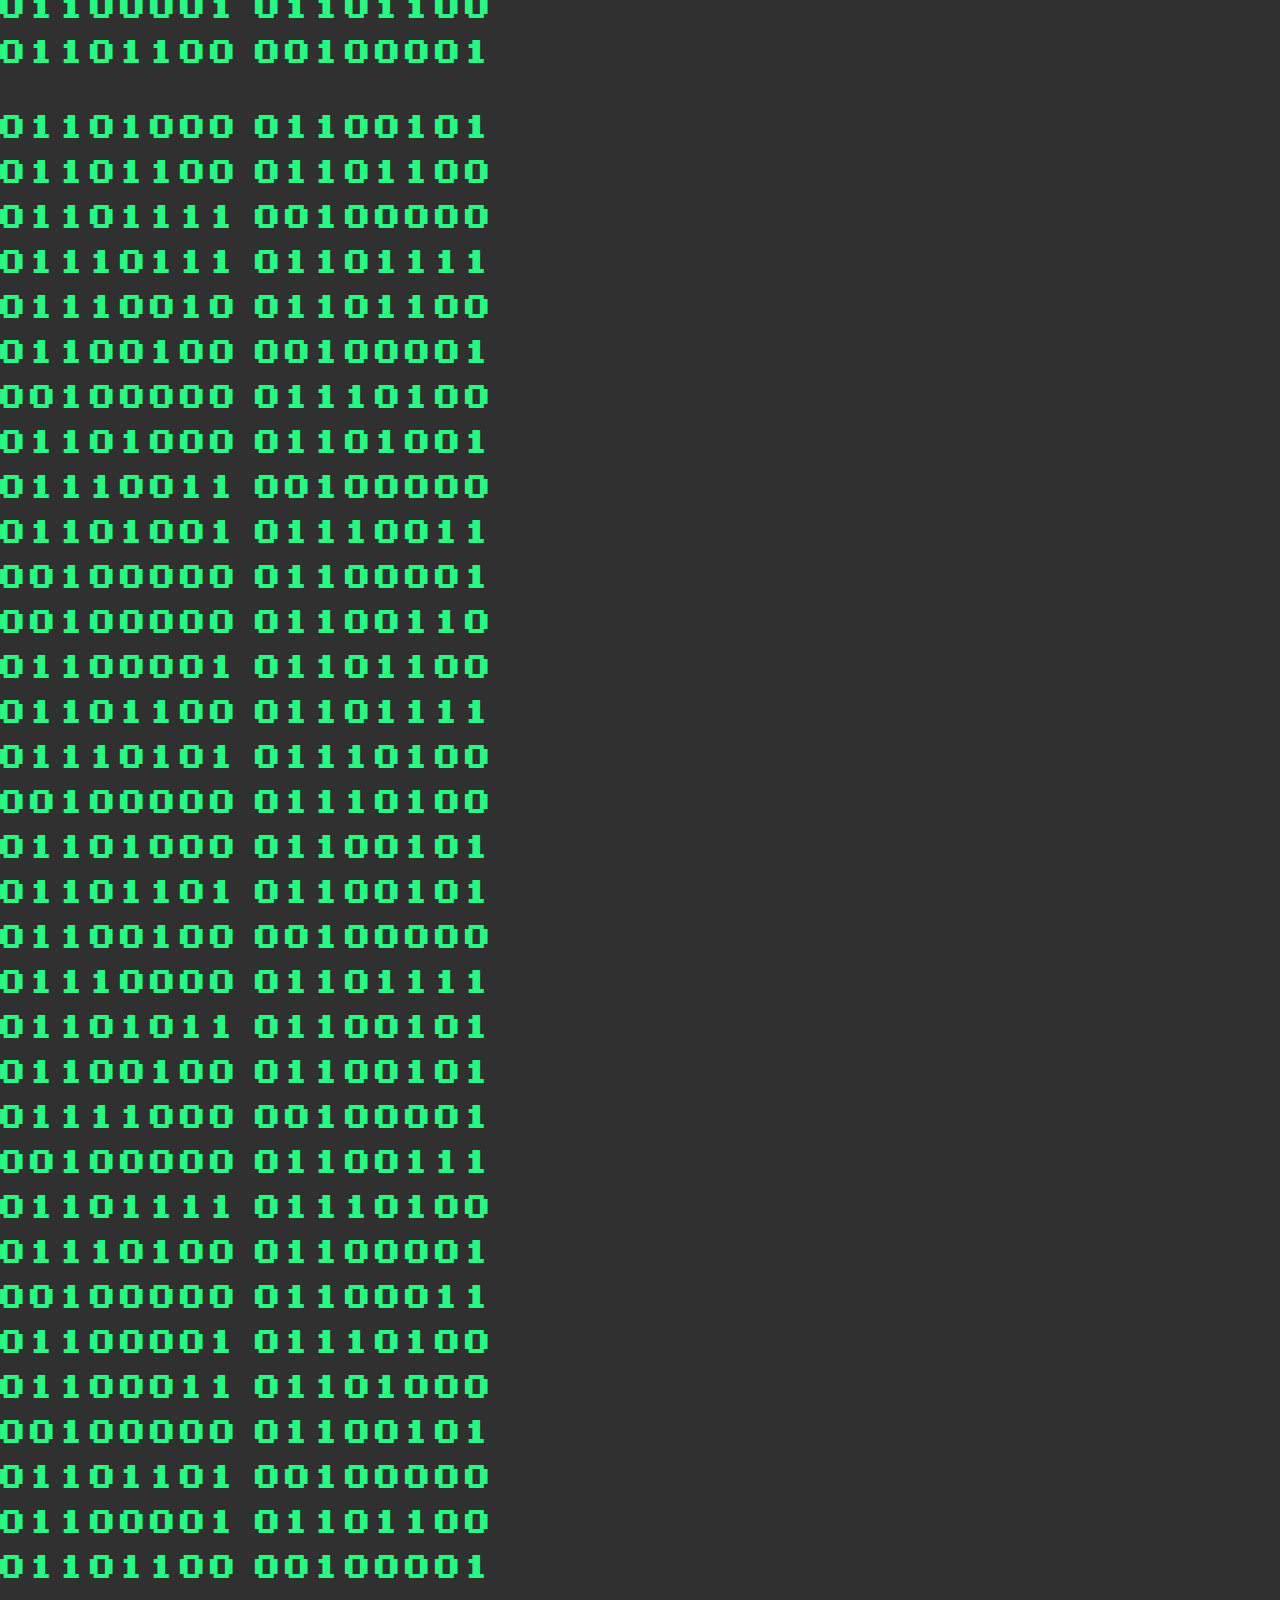
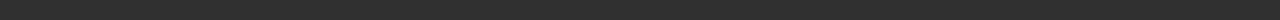
==== commit 168bcb95: "add search functionality" ====
--- a/index.html
+++ b/index.html
@@ -12,16 +12,16 @@
 
   <body class="flow-text">
     <div class="hide" id="menuScreen">
-      <nav>
-        <div class="nav-wrapper red">
-          <a href="#" class="brand-logo">Danerys's Pokedex</a>
-          <ul id="nav-mobile" class="right hide-on-med-and-down">
-            <li><a href="#">Team</a></li>
-            <li><a href="#">Pokemon</a></li>
-            <li><a href="#">Items</a></li>
-          </ul>
-        </div>
-      </nav>
+      <div class="navbar-fixed">
+        <nav>
+          <div class="nav-wrapper red">
+            <a href="#" class="brand-logo center">Danerys's Pokedex</a>
+            <form action="">
+              <input type="text" placeholder="search">
+            </form>
+          </div>
+        </nav>
+      </div>
       <div class="row">
         <div class="col s12 m3 offset-m3">
           <div class="card scale-transition" id="pokemonCard">
@@ -84,7 +84,7 @@
       </div>
 
     <div id='systemMessage'>
-      <p id='bootHeader'>POKEDEX K V0.0.0.1</p>
+      <p id='bootHeader'>POKEDEX V0.0.0.1</p>
       <p id='bootBody'>COPYRIGHT 2018 DRUCO
         <br> LOADER V0.1
         <br> EXEC VERSION 22.22
--- a/css/main.css
+++ b/css/main.css
@@ -35,7 +35,7 @@
 body {
   font-size: 2rem;
   font-family: 'early_gameboyregular';
-  background-image: url("/images/background.png"); }
+  background-color: #303030; }
 
 .progress .indeterminate {
   background-color: #303030; }
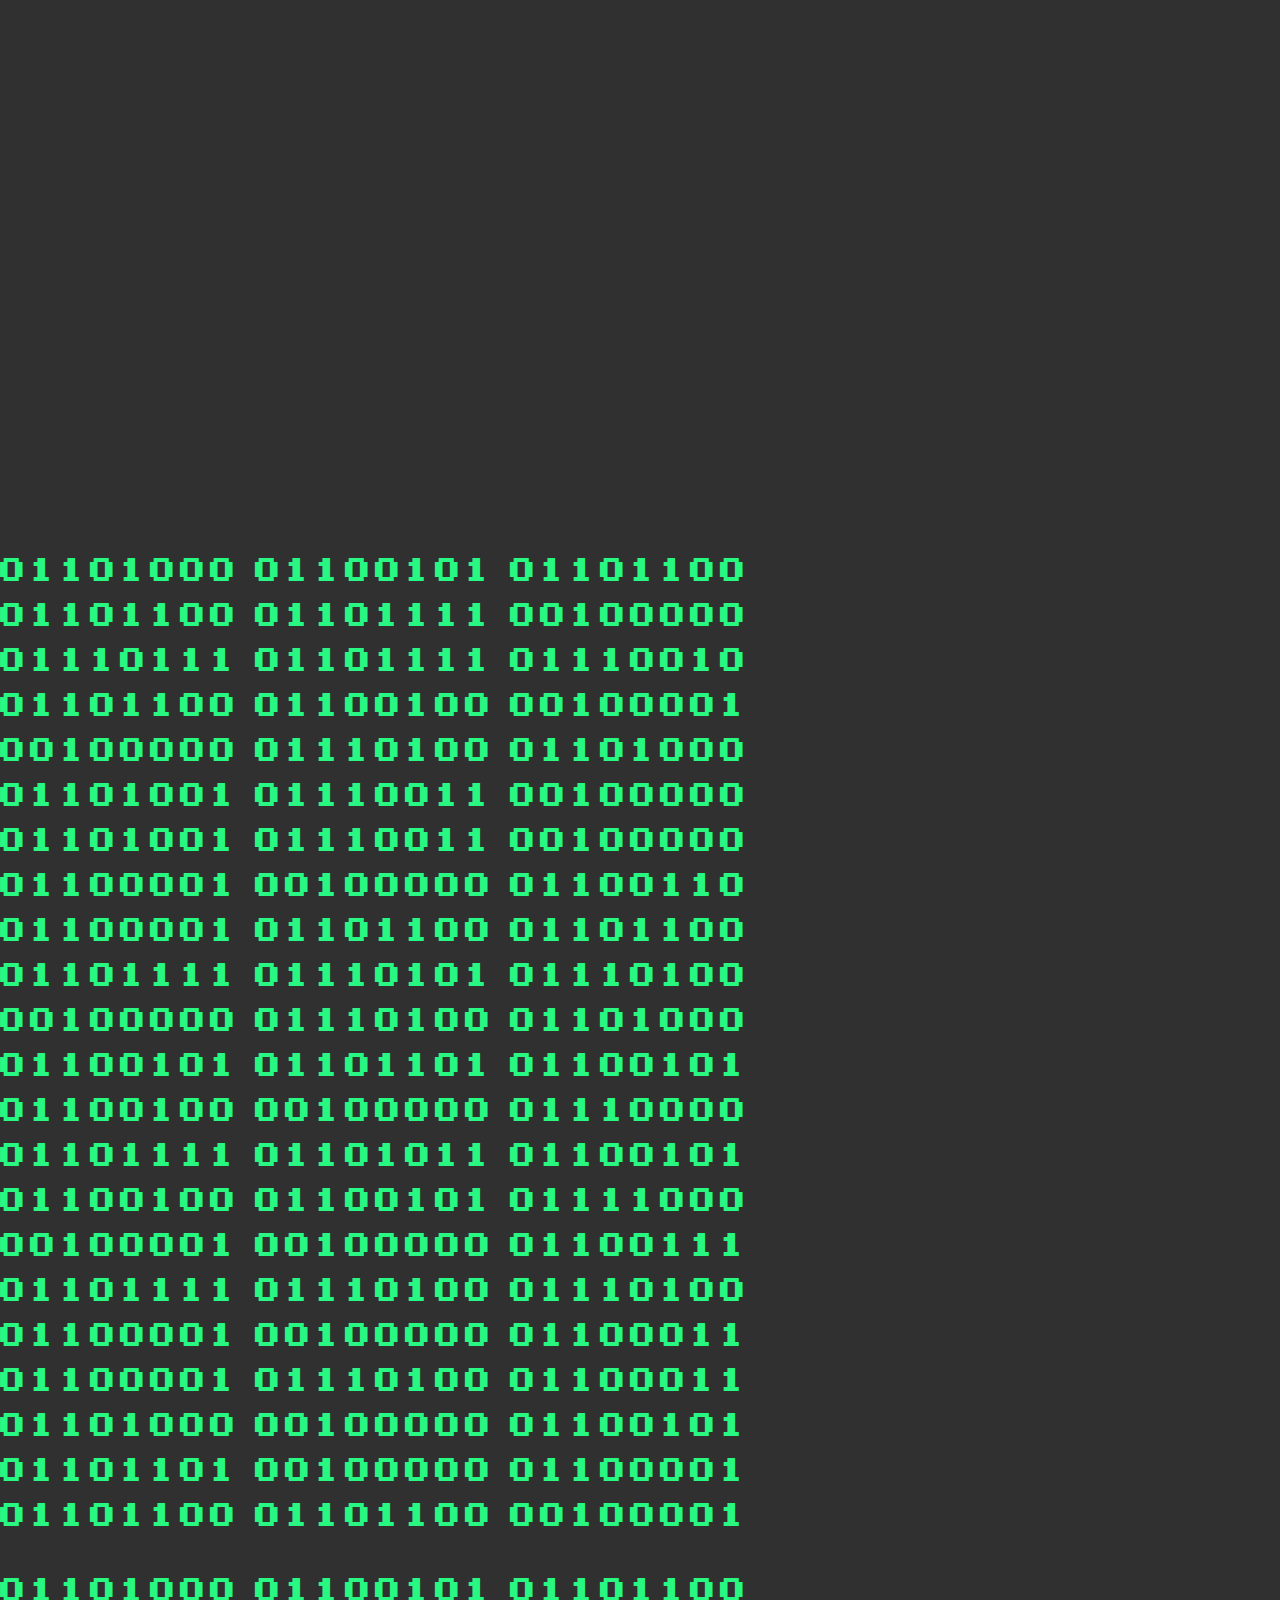
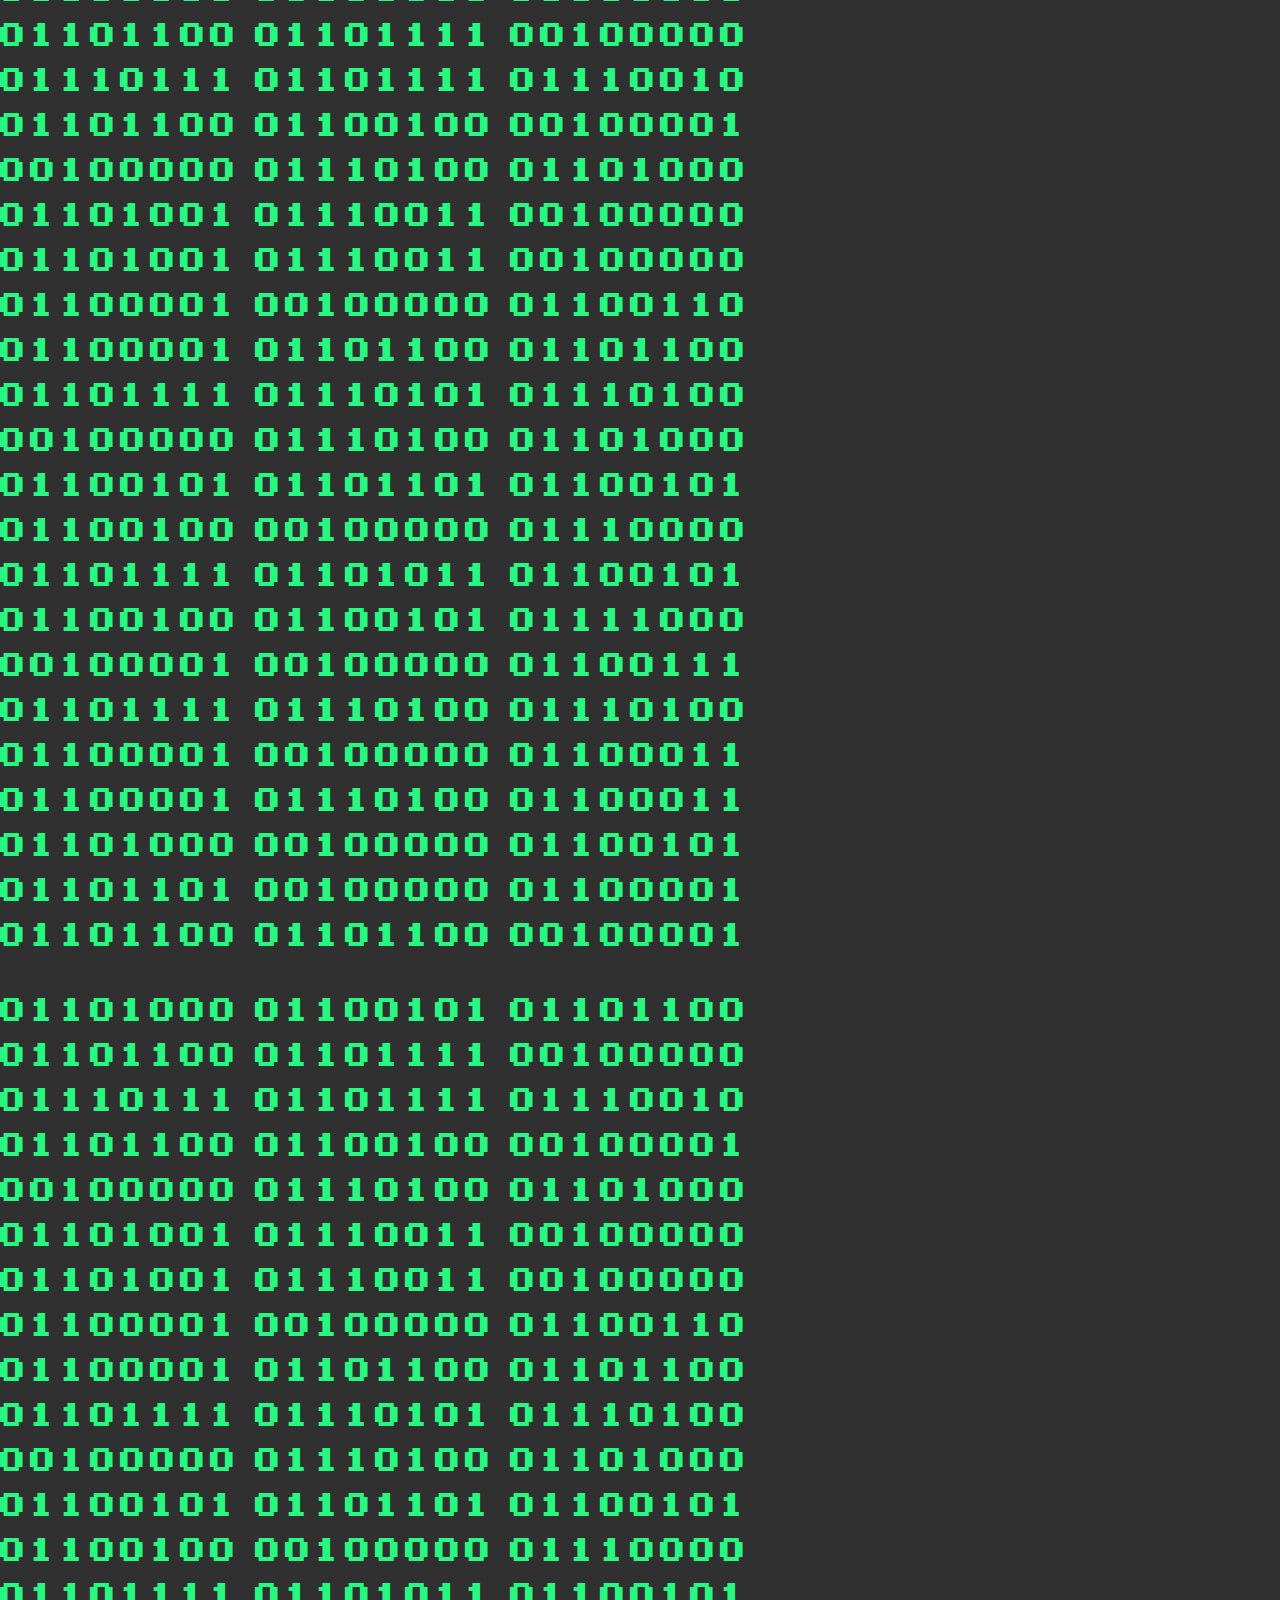
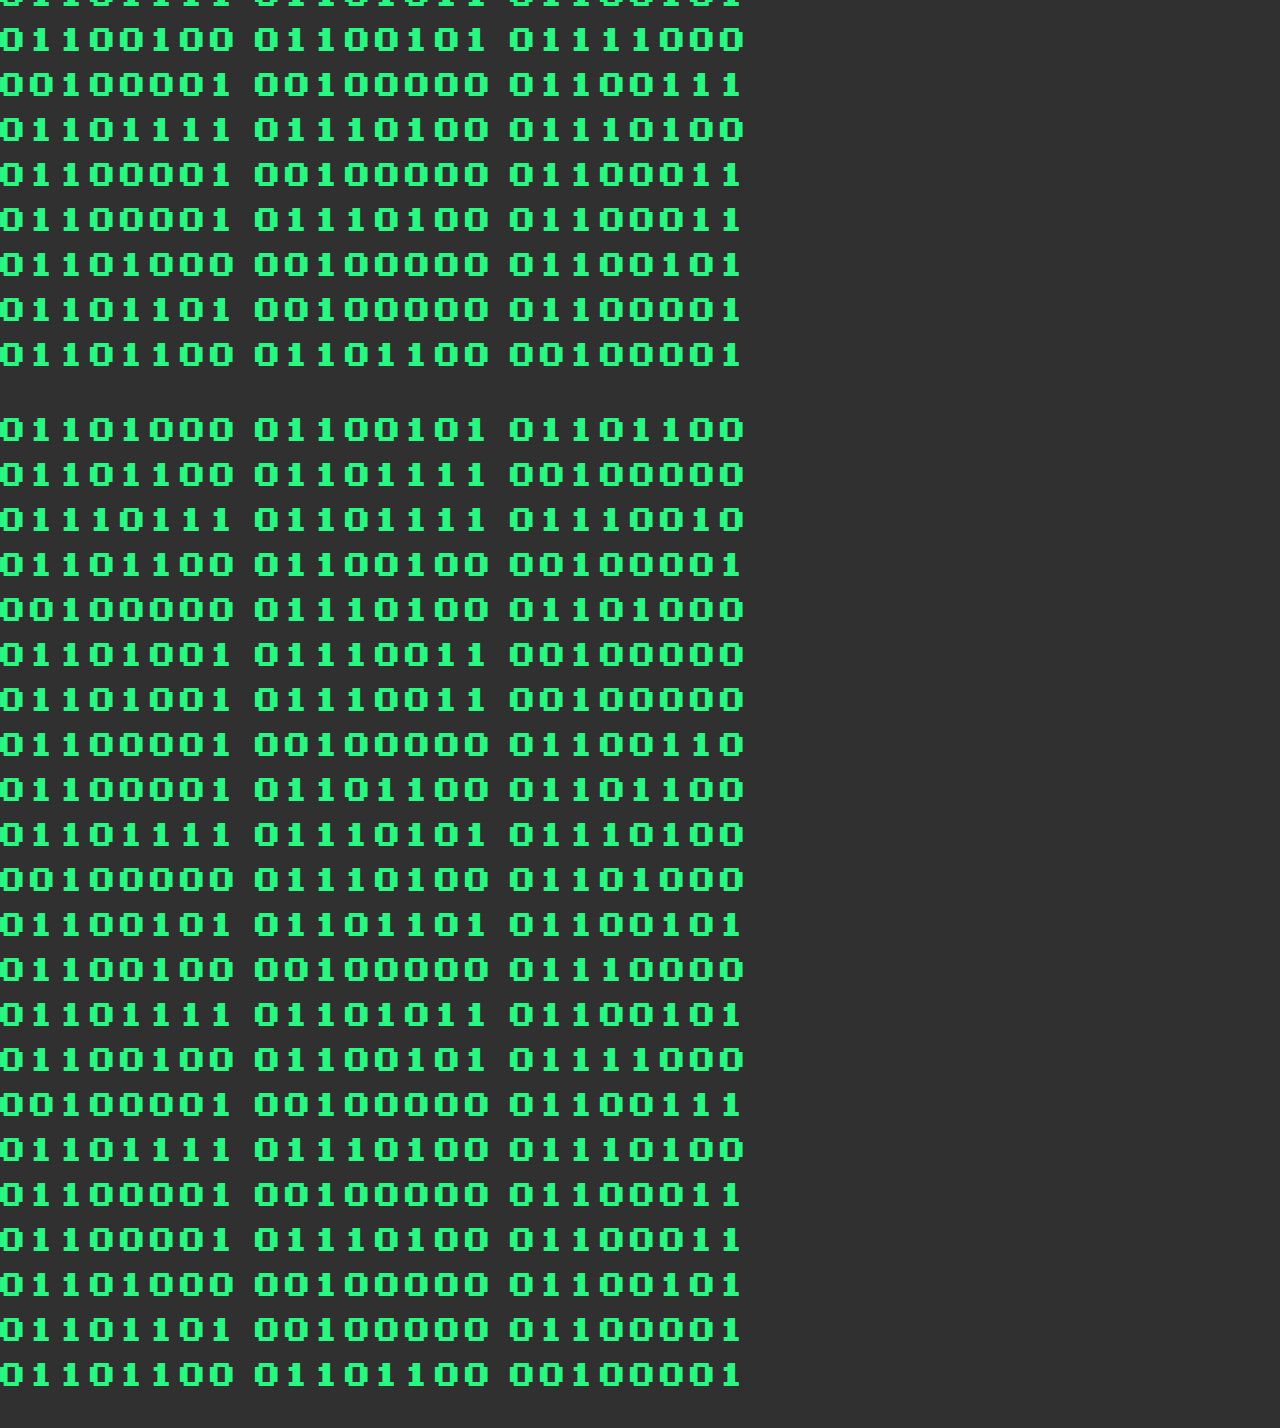
==== commit 17ac5d8f: "make mobile responsive" ====
--- a/index.html
+++ b/index.html
@@ -6,6 +6,7 @@
   <meta name="viewport" content="width=device-width, initial-scale=1">
   <title>Pokèdex</title>
   <link href="https://fonts.googleapis.com/icon?family=Material+Icons" rel="stylesheet">
+  <link href="https://fonts.googleapis.com/css?family=VT323" rel="stylesheet">
   <link type="text/css" rel="stylesheet" href="css/materialize.css">
   <link type="text/css" rel="stylesheet" href="css/main.css">
 </head>
@@ -15,9 +16,13 @@
       <div class="navbar-fixed">
         <nav>
           <div class="nav-wrapper red">
-            <a href="#" class="brand-logo center">Danerys's Pokedex</a>
+            <a href="#" class="hide-on-med-and-down brand-logo center">Daenerys's Pokedex</a>
             <form action="">
-              <input type="text" placeholder="search">
+              <div class="input-field">
+                <input type="search" id="search" placeholder="search">
+                <label class="label-icon" for="search"><i class="material-icons">search</i></label>
+                <i class="material-icons">close</i>
+              </div>
             </form>
           </div>
         </nav>
@@ -63,17 +68,17 @@
                     <li class="collection-item avatar">
                       <img src="" alt="" class="" id="thumbPic1">
                       <p id="smallName1">First Line</p>
-                      <a href="#!" class="secondary-content" id="selector1"><i class="small material-icons">autorenew</i></a>
+                      <a href="#!" class="secondary-content pokemonSelector" id="selector1"><i class="small material-icons">autorenew</i></a>
                     </li>
                     <li class="collection-item avatar">
                       <img src="" alt="" class="" id="thumbPic2">
                       <p id="smallName2">First Line</p>
-                      <a href="#!" class="secondary-content" id="selector2"><i class="small material-icons">autorenew</i></a>
+                      <a href="#!" class="secondary-content pokemonSelector" id="selector2"><i class="small material-icons">autorenew</i></a>
                     </li>
                     <li class="collection-item avatar">
                       <img src="" alt="" class="" id="thumbPic3">
                       <p id="smallName3">First Line</p>
-                      <a href="#!" class="secondary-content" id="selector3"><i class="small material-icons">autorenew</i></a>
+                      <a href="#!" class="secondary-content pokemonSelector" id="selector3"><i class="small material-icons">autorenew</i></a>
                     </li>
                   </ul>
                 </div>
@@ -83,35 +88,23 @@
       </div>
       </div>
 
-    <div id='systemMessage'>
+    <div class="" id='systemMessage'>
       <p id='bootHeader'>POKEDEX V0.0.0.1</p>
-      <p id='bootBody'>COPYRIGHT 2018 DRUCO
+      <p class="hide-on-small-only" id='bootBody'>COPYRIGHT 2018 DRUCO
         <br> LOADER V0.1
         <br> EXEC VERSION 22.22
         <br> 64k RAM SYSTEM
         <br> 38911 BYTES FREE
         <br> 3 POKEMON FOUND
         <br> LOAD ROM 1:
-        <button class='btn disabled black-text' id='kantoButton'>KANTO.ISO</button>
-        <button class="btn disabled">JOHTO.ISO</button>
       </p>
-      <div class="progress pcGreen scale-transition" id="loadingBar">
+      <button class='btn disabled black-text' id='kantoButton'>KANTO.ISO</button>
+      <button class="btn disabled">JOHTO.ISO</button>
+      <div class="progress scale-transition" id="loadingBar">
           <div class="indeterminate"></div>
       </div>
     </div>
-    <div id="bootScroll">
-      <p class='bootText'>01101000 01100101 01101100 01101100 01101111 00100000 01110111 01101111 01110010 01101100 01100100 00100001
-        00100000 01110100 01101000 01101001 01110011 00100000 01101001 01110011 00100000 01100001 00100000 01100110
-        01100001 01101100 01101100 01101111 01110101 01110100 00100000 01110100 01101000 01100101 01101101 01100101
-        01100100 00100000 01110000 01101111 01101011 01100101 01100100 01100101 01111000 00100001 00100000 01100111
-        01101111 01110100 01110100 01100001 00100000 01100011 01100001 01110100 01100011 01101000 00100000 01100101
-        01101101 00100000 01100001 01101100 01101100 00100001 </p>
-      <p class='bootText'>01101000 01100101 01101100 01101100 01101111 00100000 01110111 01101111 01110010 01101100 01100100 00100001
-        00100000 01110100 01101000 01101001 01110011 00100000 01101001 01110011 00100000 01100001 00100000 01100110
-        01100001 01101100 01101100 01101111 01110101 01110100 00100000 01110100 01101000 01100101 01101101 01100101
-        01100100 00100000 01110000 01101111 01101011 01100101 01100100 01100101 01111000 00100001 00100000 01100111
-        01101111 01110100 01110100 01100001 00100000 01100011 01100001 01110100 01100011 01101000 00100000 01100101
-        01101101 00100000 01100001 01101100 01101100 00100001 </p>
+    <div class="hide-on-med-and-down" id="bootScroll">
       <p class='bootText'>01101000 01100101 01101100 01101100 01101111 00100000 01110111 01101111 01110010 01101100 01100100 00100001
         00100000 01110100 01101000 01101001 01110011 00100000 01101001 01110011 00100000 01100001 00100000 01100110
         01100001 01101100 01101100 01101111 01110101 01110100 00100000 01110100 01101000 01100101 01101101 01100101
@@ -142,6 +135,8 @@
       crossorigin="anonymous"></script>
     <script src="https://cdnjs.cloudflare.com/ajax/libs/materialize/1.0.0-beta/js/materialize.min.js"></script>
     <script type="text/javascript" src="https://code.jquery.com/jquery-3.2.1.min.js"></script>
+    <script src="js/events.js" type="text/javascript"></script>
+    <script src="js/classes.js" type="text/javascript"></script>
     <script src="js/main.js" type="text/javascript"></script>
   </body>
 
--- a/css/main.css
+++ b/css/main.css
@@ -1,6 +1,18 @@
+#systemMessage {
+  animation: 1s fadeIn;
+  animation-fill-mode: forwards;
+  animation-delay: 3s;
+  opacity: 0; }
+
+#bootScroll {
+  animation: 3s bootText;
+  animation-fill-mode: forwards;
+  animation-timing-function: linear;
+  position: relative; }
+
 @font-face {
   font-family: 'early_gameboyregular';
-  src: url("/fonts/early_gameboy/early_gameboy-webfont.woff2") format("woff2"), url("/fonts/early_gameboy/early_gameboy-webfont.woff") format("woff");
+  src: url("../fonts/early_gameboy/early_gameboy-webfont.woff2") format("woff2"), url("../fonts/early_gameboy/early_gameboy-webfont.woff") format("woff");
   font-weight: normal;
   font-style: normal; }
 @keyframes bootText {
@@ -34,65 +46,35 @@
     opacity: 1; } }
 body {
   font-size: 2rem;
-  font-family: 'early_gameboyregular';
+  font-family: 'early_gameboyregular', 'VT323', monospace;
   background-color: #303030; }
+  body #loadingBar {
+    color: #28F781;
+    background-color: #303030; }
 
-.progress .indeterminate {
-  background-color: #303030; }
-
-.pcGreen {
-  color: #28F781;
-  background-color: #28F781; }
+nav .brand-logo {
+  left: 10px; }
 
 #cardTitle1 #cardTitle2 #cardTitle3 {
   font-size: 1.5rem; }
 
-nav .brand-logo {
-  left: 10px; }
-
-nav ul a {
-  font-size: 2rem; }
-
-li p {
-  color: #000; }
-
 #systemMessage {
   text-align: center;
-  animation: 1s fadeIn;
-  animation-fill-mode: forwards;
-  animation-delay: 3s;
-  opacity: 0;
   width: 50%;
   margin: 0 auto;
   font-size: 30px;
   color: #28F781; }
 
-#bootBody {
-  text-align: left; }
-
 .btn {
   background-color: #28F781;
-  margin: 0 10px; }
+  margin-bottom: 20px; }
+
+.progress .indeterminate {
+  background-color: #28F781; }
 
 #bootScroll {
-  animation: 3s bootText;
-  animation-fill-mode: forwards;
-  animation-timing-function: linear;
-  position: relative;
-  width: 50%;
+  width: 60%;
   font-size: 30px;
   color: #28F781; }
 
-/* centered columns styles */
-.row-centered {
-  text-align: center; }
-
-.col-centered {
-  display: inline-block;
-  float: none;
-  /* reset the text-align */
-  text-align: left;
-  /* inline-block space fix */
-  margin-right: -4px; }
-
 /*# sourceMappingURL=main.css.map */
